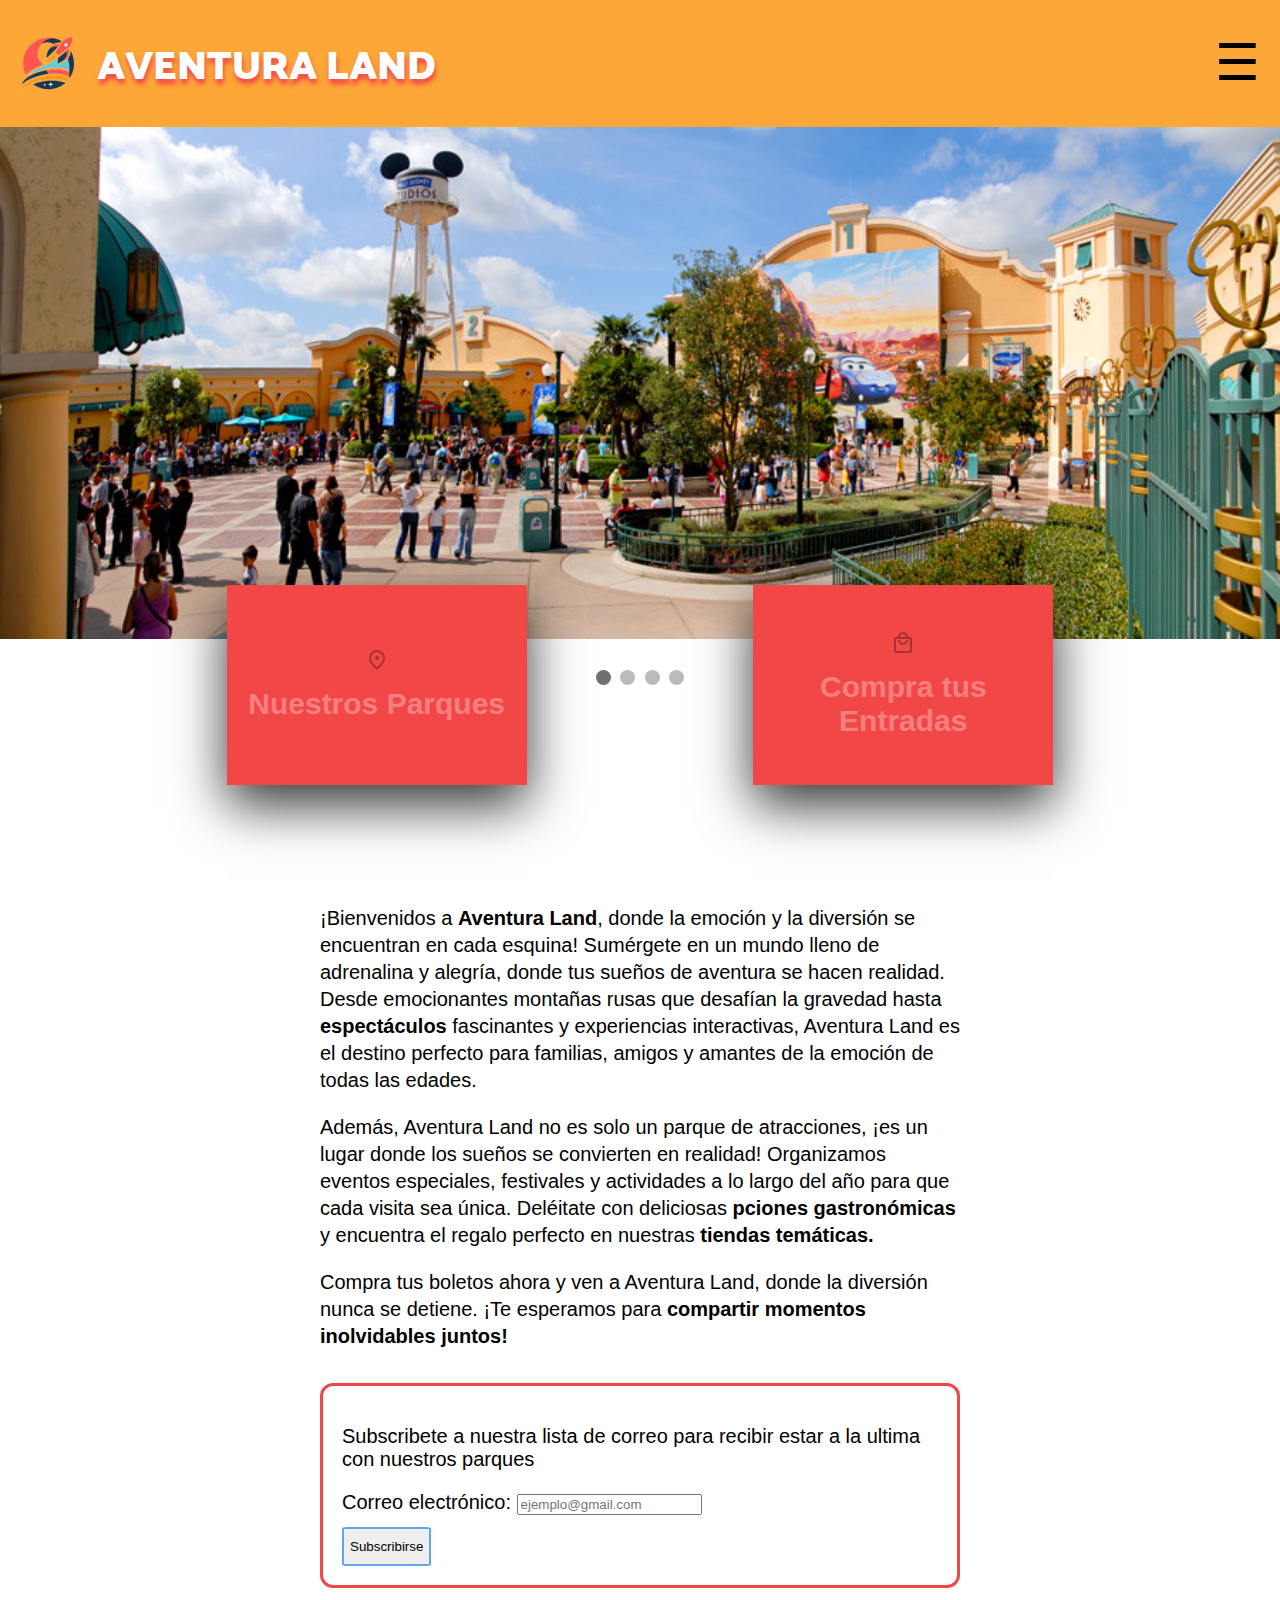
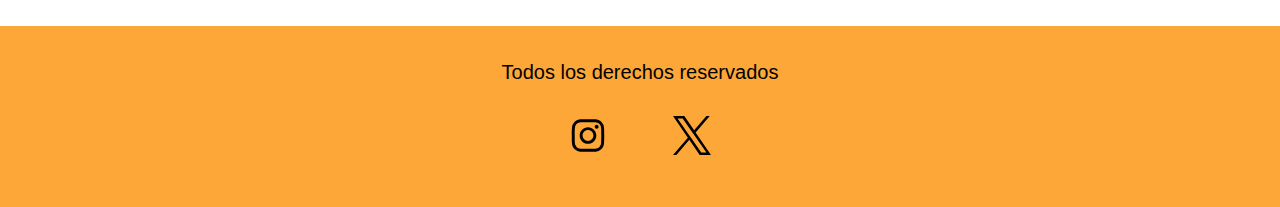
==== index.html @ d2c9708d "detalles" ====
<!DOCTYPE html>
<html lang="es">

<head>
    <title>Aventura Land</title>
    <meta charset="utf-8">
    <link rel="stylesheet" href="./styles/general.css">
    <link rel="stylesheet" href="./styles/styleIndex.css">
    <link rel="stylesheet" href="./styles/hamburger.css">

    <!-- hamburger icon -->
    <link rel="stylesheet" href="https://cdnjs.cloudflare.com/ajax/libs/font-awesome/6.0.0-beta3/css/all.min.css">
    <meta name="viewport" content="width=device-width, initial-scale=1.0">
    <meta name="keywords" content="atracciones, parques de atracciones, parques temáticos">
    <meta name="description"
        content="Explora la magia de Aventura Land, donde la diversión cobra vida en nuestros parques temáticos.">
</head>

<body>
    <div class="container">
        <header>
            <div class="logo">
                <img src="img/logo1.svg" alt="logo">
                <h1>AVENTURA LAND</h1>
            </div>
            <div class="hamburger-menu">
                <div class="hamburger" id="hamburger-icon">&#9776;</div>
                <nav>
                    <ul>
                        <li><a href="./html/ventaEntradas.html">Compra tus entradas</a></li>
                        <li><a href="./html/nuestrosParques.html">Nuestros parques</a></li>
                    </ul>
                </nav>
            </div>
        </header>
        <main>
            <div class="gallery">
                <div class="slideshow-container">

                    <div class="mySlides fade">
                        <img src="./img/carousel/car1.jpg" alt="carousel1">
                    </div>

                    <div class="mySlides fade">
                        <img src="./img/carousel/car2.jpg" alt="carousel2">
                    </div>

                    <div class="mySlides fade">
                        <img src="./img/carousel/car3.jpg" alt="carousel3">
                    </div>

                    <div class="mySlides fade">
                        <img src="./img/carousel/car4.jpg" alt="carousel4">
                    </div>
                </div>
                <br>
                <div style="text-align:center">
                    <span class="dot" onclick="currentSlide(1)"></span>
                    <span class="dot" onclick="currentSlide(2)"></span>
                    <span class="dot" onclick="currentSlide(3)"></span>
                    <span class="dot" onclick="currentSlide(4)"></span>
                </div>
            </div>
            <section class="squares">
                <div class="card">
                    <div class="face face1">
                        <div class="content">
                            <img src="./img/iconos/location_on_FILL0_wght400_GRAD0_opsz24.svg" alt="locationIcon">
                            <h3>Nuestros Parques</h3>
                        </div>
                    </div>
                    <div class="face face2">
                        <div class="content">
                            <p>
                                Busca el parque Aventura Land más cercano a ti. ¡Tu próxima aventura puede estar muy
                                cerca!
                            </p>
                            <a href="./html/nuestrosParques.html">Buscar parque</a>
                        </div>
                    </div>
                </div>

                <div class="card">
                    <div class="face face1">
                        <div class="content">
                            <img src="./img/iconos/local_mall_FILL0_wght400_GRAD0_opsz24.svg" alt="timeIcon">
                            <h3>Compra tus Entradas</h3>
                        </div>
                    </div>
                    <div class="face face2">
                        <div class="content">
                            <p>
                                Compra las entradas para tu próxima aventura en unos de nuestros parques.
                            </p>
                            <a href="./html/ventaEntradas.html">Comprar entradas</a>
                        </div>
                    </div>
                </div>
            </section>
            <div class="txt">
                <p>¡Bienvenidos a <span class="decor">Aventura Land</span>, donde la emoción y la diversión se
                    encuentran en cada esquina!
                    Sumérgete
                    en un mundo lleno de adrenalina y alegría, donde tus sueños de aventura se hacen realidad. Desde
                    emocionantes montañas rusas que desafían la gravedad hasta <span class="decor">espectáculos</span>
                    fascinantes y experiencias
                    interactivas, Aventura Land es el destino perfecto para familias, amigos y amantes de la emoción de
                    todas las edades.
                </p>
                <p>
                    Además, Aventura Land no es solo un parque de atracciones, ¡es un lugar donde los sueños se
                    convierten en realidad! Organizamos eventos especiales, festivales y actividades a lo largo del año
                    para que cada visita sea única. Deléitate con deliciosas <span class="decor">pciones
                        gastronómicas</span> y encuentra el
                    regalo perfecto en nuestras <span class="decor">tiendas temáticas.</span>
                </p>
                <p>
                    Compra tus boletos ahora y ven a Aventura Land, donde la diversión nunca se detiene. ¡Te
                    esperamos para <span class="decor">compartir momentos inolvidables juntos!</span>
                </p>
            </div>
            <div class="subscribe">
                <form>
                    <p>Subscribete a nuestra lista de correo para recibir estar a la ultima con nuestros parques</p>
                    <div>
                        <label for="correo">Correo electrónico:</label>
                        <input type="text" id="correo" placeholder="ejemplo@gmail.com">
                    </div>
                    <button type="submit">Subscribirse</button>
                </form>
            </div>
        </main>
        <footer>
            <p>Todos los derechos reservados</p>
            <div class="redes">
                <div class="iconos">
                    <img class="insta" src="./img/iconos/5335781_camera_instagram_social_media_instagram_logo_icon.svg"
                        alt="instaIcon">
                    <img class="x" src="./img/iconos/11244080_x_twitter_elon_musk_twitter_new_logo_icon.svg"
                        alt="xIcon">
                </div>
            </div>
        </footer>
    </div>

    <script>
        document.addEventListener("DOMContentLoaded", function () {
            let slideIndex = 1;
            showSlides(slideIndex);

            // Next/previous controls
            function plusSlides(n) {
                showSlides(slideIndex += n);
            }

            // Thumbnail image controls
            function currentSlide(n) {
                showSlides(slideIndex = n);
            }

            function showSlides(n) {
                let i;
                let slides = document.getElementsByClassName("mySlides");
                let dots = document.getElementsByClassName("dot");
                if (n > slides.length) { slideIndex = 1 }
                if (n < 1) { slideIndex = slides.length }
                for (i = 0; i < slides.length; i++) {
                    slides[i].style.display = "none";
                }
                for (i = 0; i < dots.length; i++) {
                    dots[i].className = dots[i].className.replace(" active", "");
                }
                slides[slideIndex - 1].style.display = "block";
                dots[slideIndex - 1].className += " active";
            }

            // Slideshow automático
            setInterval(function () {
                plusSlides(1);
            }, 4000);
        });

        // Hace visible el menu de navegación cuando se pulsa el icon de menu
        document.getElementById('hamburger-icon').addEventListener('click', function () {
            let nav = document.querySelector('nav');
            // Alternar entre 'flex' y 'none' según la propiedad actual de visualización
            nav.style.display = nav.style.display === 'none' || nav.style.display === '' ? 'flex' : 'none';
        });
    </script>
</body>

</html>
---- styles/general.css ----
@import url('https://fonts.googleapis.com/css2?family=Palanquin+Dark&display=swap');

body {
    margin: 0;
    padding: 0;
    font-family: Arial, Helvetica, sans-serif;
    font-size: 20px;
    box-sizing: border-box;
    -webkit-box-sizing: border-box;
}


header {
    grid-area: header;
    display: flex;
    flex-direction: row;
    align-items: center;
    justify-content: space-between;
    background-color: #FCA738;
}

.logo {
    display: flex;
    align-items: center;
}

.logo h1{
    font-family: 'Palanquin Dark', sans-serif;
    color: white;
    text-shadow: 1px 5px 5px #F24747;
    font-size: 40px;
}

.logo img {
    width: 8%;
    float: left;
}

footer {
    grid-area: footer;
    background-color: #FCA738;
    padding: 15px;
    display: flex;
    flex-direction: row;
    flex-wrap: wrap;
    align-items: center;
    justify-content: center;
}

.redes{
    margin-left: 40%;
    margin-right: 40%;
}

.iconos{
    display: flex;
    justify-content: center;
    justify-content: space-evenly;
}

.redes img{
    width: 15%;
    margin-bottom: 10%;
    padding: 5%;
}

.insta:hover{
    background-color: #E1306C;
    border-radius: 15%;
    
}

.x:hover{
    background-color: #ffffff;
    border-radius: 15%;
}

input:checked {
    border: 1px solid #62A6E8;
}

.decor {
    font-weight: bold;
}
---- styles/styleIndex.css ----
.container {
    display: grid;
    grid-template-rows: auto auto auto;
    grid-template-columns: auto auto auto;
    grid-template-areas:
        "header header header"
        "main main main"
        "footer footer footer";
}

main {
    grid-area: main;
    display: grid;
    grid-template-rows: auto auto auto;
    grid-template-columns: auto;
    grid-template-areas:
        "gallery"
        "squares"
        "txt";
}

.gallery{
    grid-area: gallery;
}

/* Slideshow container */
.slideshow-container {
    width: 100%;
    position: relative;
    margin: auto;
}

/* Hide the images by default */
.mySlides {
    display: none;
}

.mySlides img {
    width: 100%;
}

/* Next & previous buttons */
.prev,
.next {
    cursor: pointer;
    position: absolute;
    top: 50%;
    width: auto;
    margin-top: -22px;
    padding: 16px;
    color: white;
    font-weight: bold;
    font-size: 18px;
    transition: 0.6s ease;
    border-radius: 0 3px 3px 0;
    user-select: none;
}


/* The dots/bullets/indicators */
.dot {
    height: 15px;
    width: 15px;
    margin: 0 2px;
    background-color: #bbb;
    border-radius: 50%;
    display: inline-block;
    transition: background-color 0.6s ease;
}

.active {
    background-color: #717171;
}

/* Fading animation */
.fade {
    animation-name: fade;
    animation-duration: 1.5s;
}

@keyframes fade {
    from {
        opacity: .4
    }

    to {
        opacity: 1
    }
}


.squares {
    grid-area: squares;
    width: 100%;
    display: flex;
    align-items: center;
    justify-content: space-between;
    justify-content: space-evenly;
    margin-top: -16%;
}

.squares .card {
    position: relative;
    cursor: pointer;
}

.squares .card .face {
    width: 300px;
    height: 200px;
    transition: 0.5s;
}

.squares .card .face.face1 {
    position: relative;
    background: #F24747;
    display: flex;
    justify-content: center;
    align-items: center;
    z-index: 1;
    transform: translateY(100px);
    text-align: center;
}

.squares .card:hover .face.face1 {
    background: #62A6E8;
    transform: translateY(0);
}

.squares .card .face.face1 .content {
    opacity: 0.3;
    transition: 0.5s;
}

.squares .card:hover .face.face1 .content {
    opacity: 1;
}

.squares .card .face.face1 .content img {
    max-width: 100px;
}

.squares .card .face.face1 .content h3 {
    margin: 10px 0 0;
    padding: 0;
    color: #fff;
    text-align: center;
    font-size: 1.5em;
}

.squares .card .face.face2 {
    position: relative;
    display: flex;
    justify-content: center;
    align-items: center;
    padding: 20px;
    box-sizing: border-box;
    box-shadow: 0 20px 50px rgba(0, 0, 0, 0.8);
    transform: translateY(-100px);
    background-color: white;
}

.squares .card:hover .face.face2 {
    transform: translateY(0);
}

.squares .card .face.face2 .content p {
    margin: 0;
    padding: 0;
}

.squares .card .face.face2 .content a {
    margin: 15px 0 0;
    display: inline-block;
    text-decoration: none;
    font-weight: 900;
    color: #333;
    padding: 5px;
    border: 1px solid #333;
}

.squares .card .face.face2 .content a:hover {
    background: #333;
    color: #fff;
}


.txt {
    grid-area: txt;
    margin-left: 25%;
    margin-right: 25%;
    line-height: 27px;
    margin-bottom: 1%;
}

.subscribe{
    border: 3px solid #F24747;
    border-radius: 13px;
    margin-left: 25%;
    margin-right: 25%;
    margin-bottom: 3%;
}

.subscribe form{
    margin: 3%;
    display: flex;
    flex-direction: column;
}

button {
    grid-area: button;
    padding: 10px 0px;
    width: 15%;
    border: none;
    margin-top: 2%;
    border-radius: 5%;
    justify-self: center;
    border: 2px solid #62A6E8;
    cursor: pointer;
}

button:hover {
    background-color: #62A6E8;
}

@media screen and (max-width: 700px){
    .squares{
        flex-direction: column;
        margin-top: -10%;
    }
}

/*Este media evita que las tarjetas cubran los botones cuando de juntan mucho
pero no los suficiente para ponerse en columna*/
@media screen and (max-width: 900px){
    .squares{
        margin-top: -10%;
    }
}
---- styles/hamburger.css ----
/* Add styles for the hamburger menu */
.hamburger-menu {
    display: flex;
    align-items: center;
}

.hamburger {
    cursor: pointer;
    font-size: 2.5em;
    margin-right: 20px;
}

nav {
    display: none;
    position: absolute;
    top: 60px;
    /* Adjust the top position as needed */
    right: 10px;
    background-color: #9dc1e5;
    border-radius: 10px;
    box-shadow: 0 0 10px rgba(0, 0, 0, 0.1);
    z-index: 1;
}

nav ul {
    display: flex;
    list-style: none;
    padding: 20px;
    margin: 0;
    flex-direction: column;
    border: thick solid #F24747;
    border-radius: 10px;
}

nav ul li {
    margin-bottom: 10px;
}

nav ul li a {
    padding: 10px;
    color: black;
    text-decoration: none;
    display: block;
    /* Display links as blocks to occupy full width */
}

nav a:hover {
    text-decoration: underline;
}
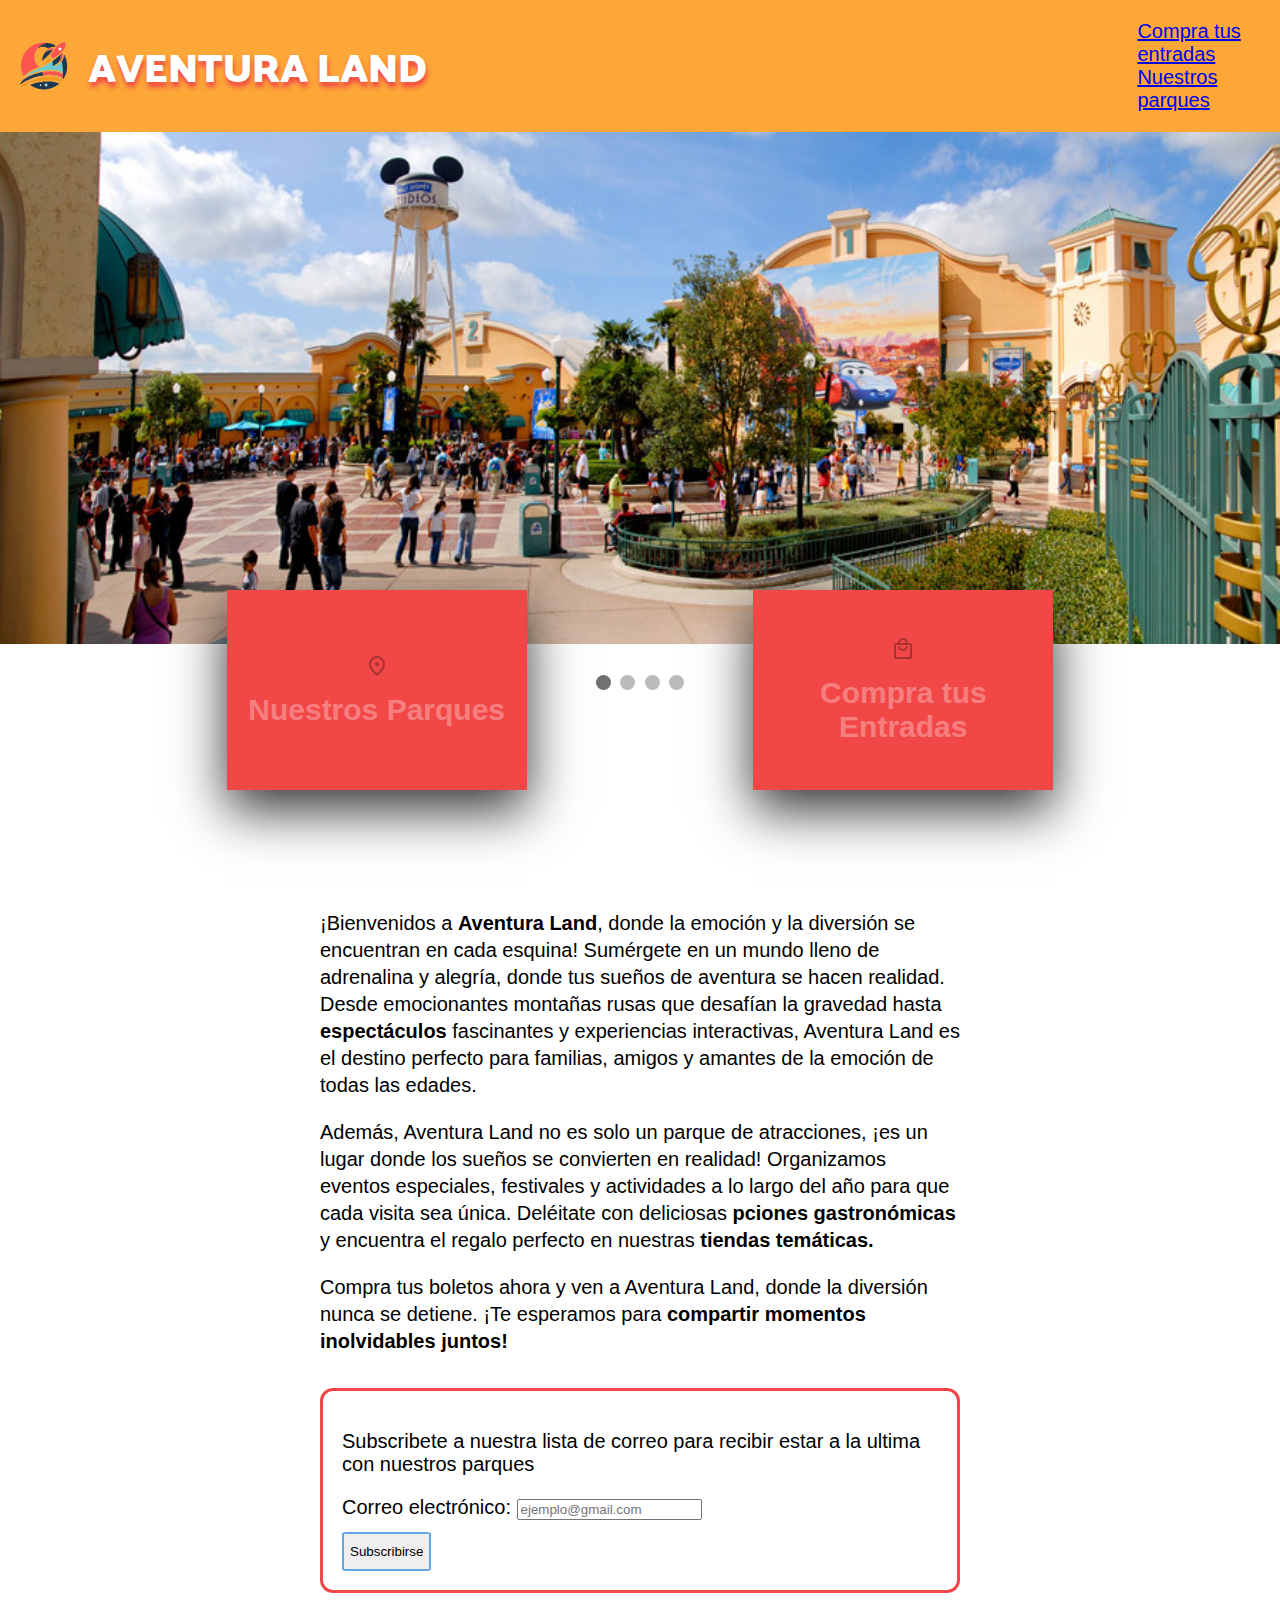
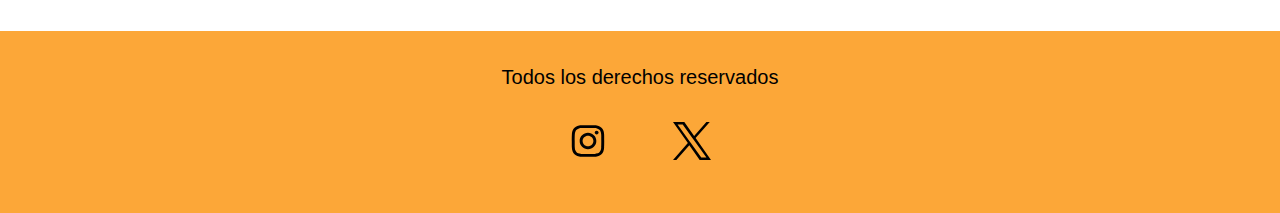
==== commit 91be068f: "menu in line" ====
--- a/index.html
+++ b/index.html
@@ -6,10 +6,7 @@
     <meta charset="utf-8">
     <link rel="stylesheet" href="./styles/general.css">
     <link rel="stylesheet" href="./styles/styleIndex.css">
-    <link rel="stylesheet" href="./styles/hamburger.css">
 
-    <!-- hamburger icon -->
-    <link rel="stylesheet" href="https://cdnjs.cloudflare.com/ajax/libs/font-awesome/6.0.0-beta3/css/all.min.css">
     <meta name="viewport" content="width=device-width, initial-scale=1.0">
     <meta name="keywords" content="atracciones, parques de atracciones, parques temáticos">
     <meta name="description"
@@ -23,15 +20,12 @@
                 <img src="img/logo1.svg" alt="logo">
                 <h1>AVENTURA LAND</h1>
             </div>
-            <div class="hamburger-menu">
-                <div class="hamburger" id="hamburger-icon">&#9776;</div>
-                <nav>
-                    <ul>
-                        <li><a href="./html/ventaEntradas.html">Compra tus entradas</a></li>
-                        <li><a href="./html/nuestrosParques.html">Nuestros parques</a></li>
-                    </ul>
-                </nav>
-            </div>
+            <nav>
+                <ul>
+                    <li><a href="./html/ventaEntradas.html">Compra tus entradas</a></li>
+                    <li><a href="./html/nuestrosParques.html">Nuestros parques</a></li>
+                </ul>
+            </nav>
         </header>
         <main>
             <div class="gallery">
--- a/styles/general.css
+++ b/styles/general.css
@@ -8,7 +8,6 @@
     box-sizing: border-box;
     -webkit-box-sizing: border-box;
 }
-
 
 header {
     grid-area: header;
@@ -34,6 +33,15 @@
 .logo img {
     width: 8%;
     float: left;
+}
+
+header nav ul li {
+    display:flex;
+    color: white;
+}
+
+header nav ul li:hover {
+    text-decoration: underline;
 }
 
 footer {
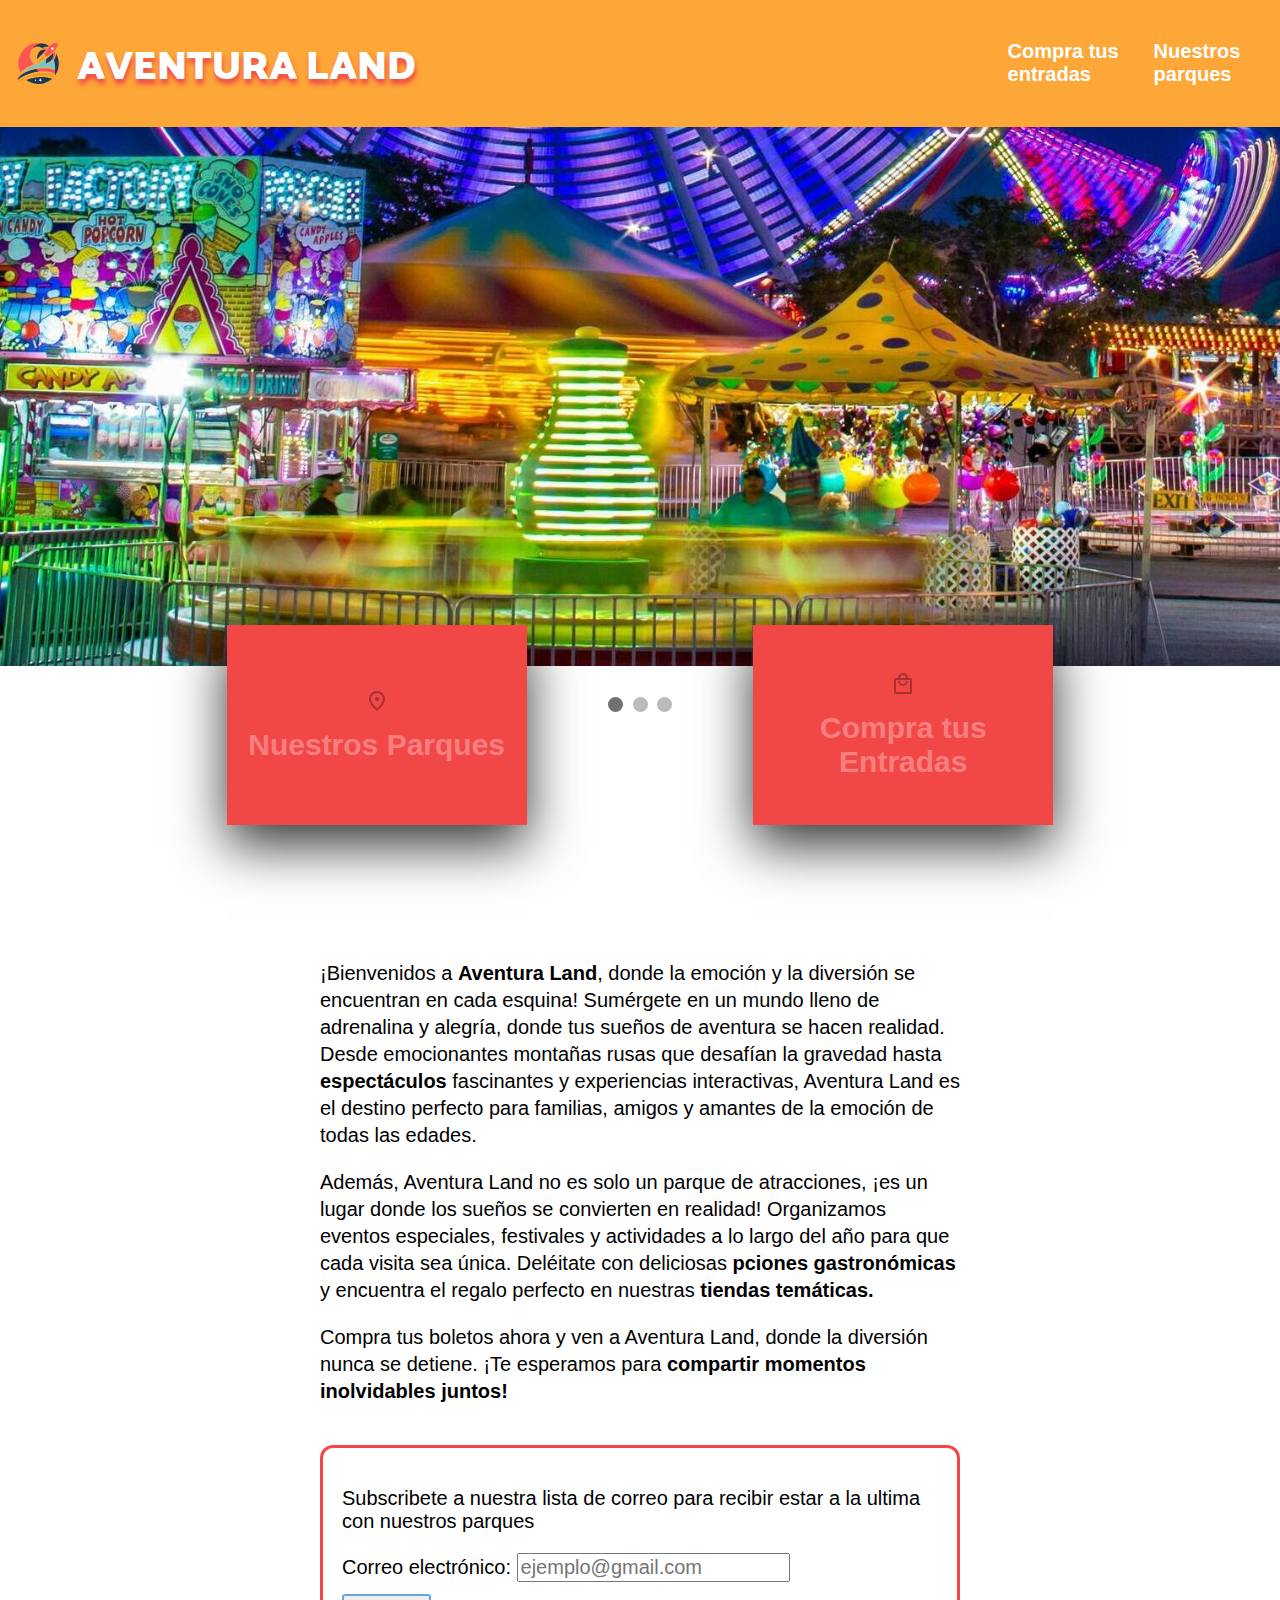
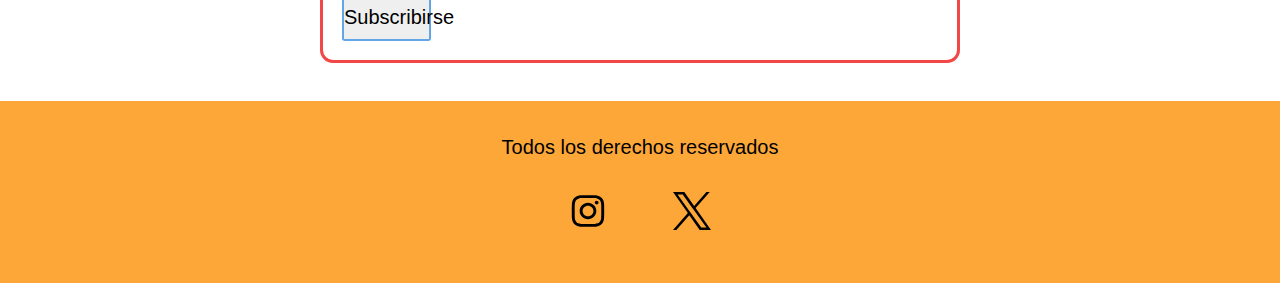
==== commit 78f903a7: "animaciones hechas" ====
--- a/index.html
+++ b/index.html
@@ -32,27 +32,23 @@
                 <div class="slideshow-container">
 
                     <div class="mySlides fade">
-                        <img src="./img/carousel/car1.jpg" alt="carousel1">
+                        <img src="./img/carousel/img2.jpg" alt="carousel1">
                     </div>
 
                     <div class="mySlides fade">
-                        <img src="./img/carousel/car2.jpg" alt="carousel2">
+                        <img src="./img/carousel/img3.jpg" alt="carousel2">
                     </div>
 
                     <div class="mySlides fade">
-                        <img src="./img/carousel/car3.jpg" alt="carousel3">
+                        <img src="./img/carousel/img5.jpg" alt="carousel3">
                     </div>
 
-                    <div class="mySlides fade">
-                        <img src="./img/carousel/car4.jpg" alt="carousel4">
-                    </div>
                 </div>
                 <br>
                 <div style="text-align:center">
                     <span class="dot" onclick="currentSlide(1)"></span>
                     <span class="dot" onclick="currentSlide(2)"></span>
                     <span class="dot" onclick="currentSlide(3)"></span>
-                    <span class="dot" onclick="currentSlide(4)"></span>
                 </div>
             </div>
             <section class="squares">
--- a/styles/general.css
+++ b/styles/general.css
@@ -35,13 +35,26 @@
     float: left;
 }
 
+header nav ul {
+    display:flex;
+    flex-direction: row;
+    justify-content: flex-start;
+}
+
 header nav ul li {
-    display:flex;
+    display: inline-block;
+    margin-right: 15px;
+}
+
+header nav ul li a {
+    text-decoration: none;
     color: white;
+    font-weight: bold;
 }
 
 header nav ul li:hover {
-    text-decoration: underline;
+    color: white;
+    text-shadow: 1px 5px 5px #F24747;
 }
 
 footer {
--- a/styles/styleIndex.css
+++ b/styles/styleIndex.css
@@ -78,6 +78,8 @@
     animation-duration: 1.5s;
 }
 
+/*La letra dentro del square cambia de opacidad para 
+verse mejor cuando se pasa el botón por encima*/
 @keyframes fade {
     from {
         opacity: .4
@@ -88,7 +90,6 @@
     }
 }
 
-
 .squares {
     grid-area: squares;
     width: 100%;
@@ -96,7 +97,7 @@
     align-items: center;
     justify-content: space-between;
     justify-content: space-evenly;
-    margin-top: -16%;
+    margin-top: -15%;
 }
 
 .squares .card {
@@ -189,7 +190,8 @@
     margin-left: 25%;
     margin-right: 25%;
     line-height: 27px;
-    margin-bottom: 1%;
+    margin-bottom: 20px;
+    margin-top: 15px;
 }
 
 .subscribe{
@@ -204,6 +206,10 @@
     margin: 3%;
     display: flex;
     flex-direction: column;
+}
+
+.subscribe form input{
+    font-size: 20px;
 }
 
 button {
@@ -216,10 +222,19 @@
     justify-self: center;
     border: 2px solid #62A6E8;
     cursor: pointer;
+    font-size: 20px;
 }
 
 button:hover {
     background-color: #62A6E8;
+}
+
+/*Este media se asegura de que las tarjetas siempre esten en la linea entre el carousel
+y el resto de la pagina*/
+@media screen and (min-width: 2300px) {
+    .squares{
+        margin-top: -10%;
+    }
 }
 
 @media screen and (max-width: 700px){
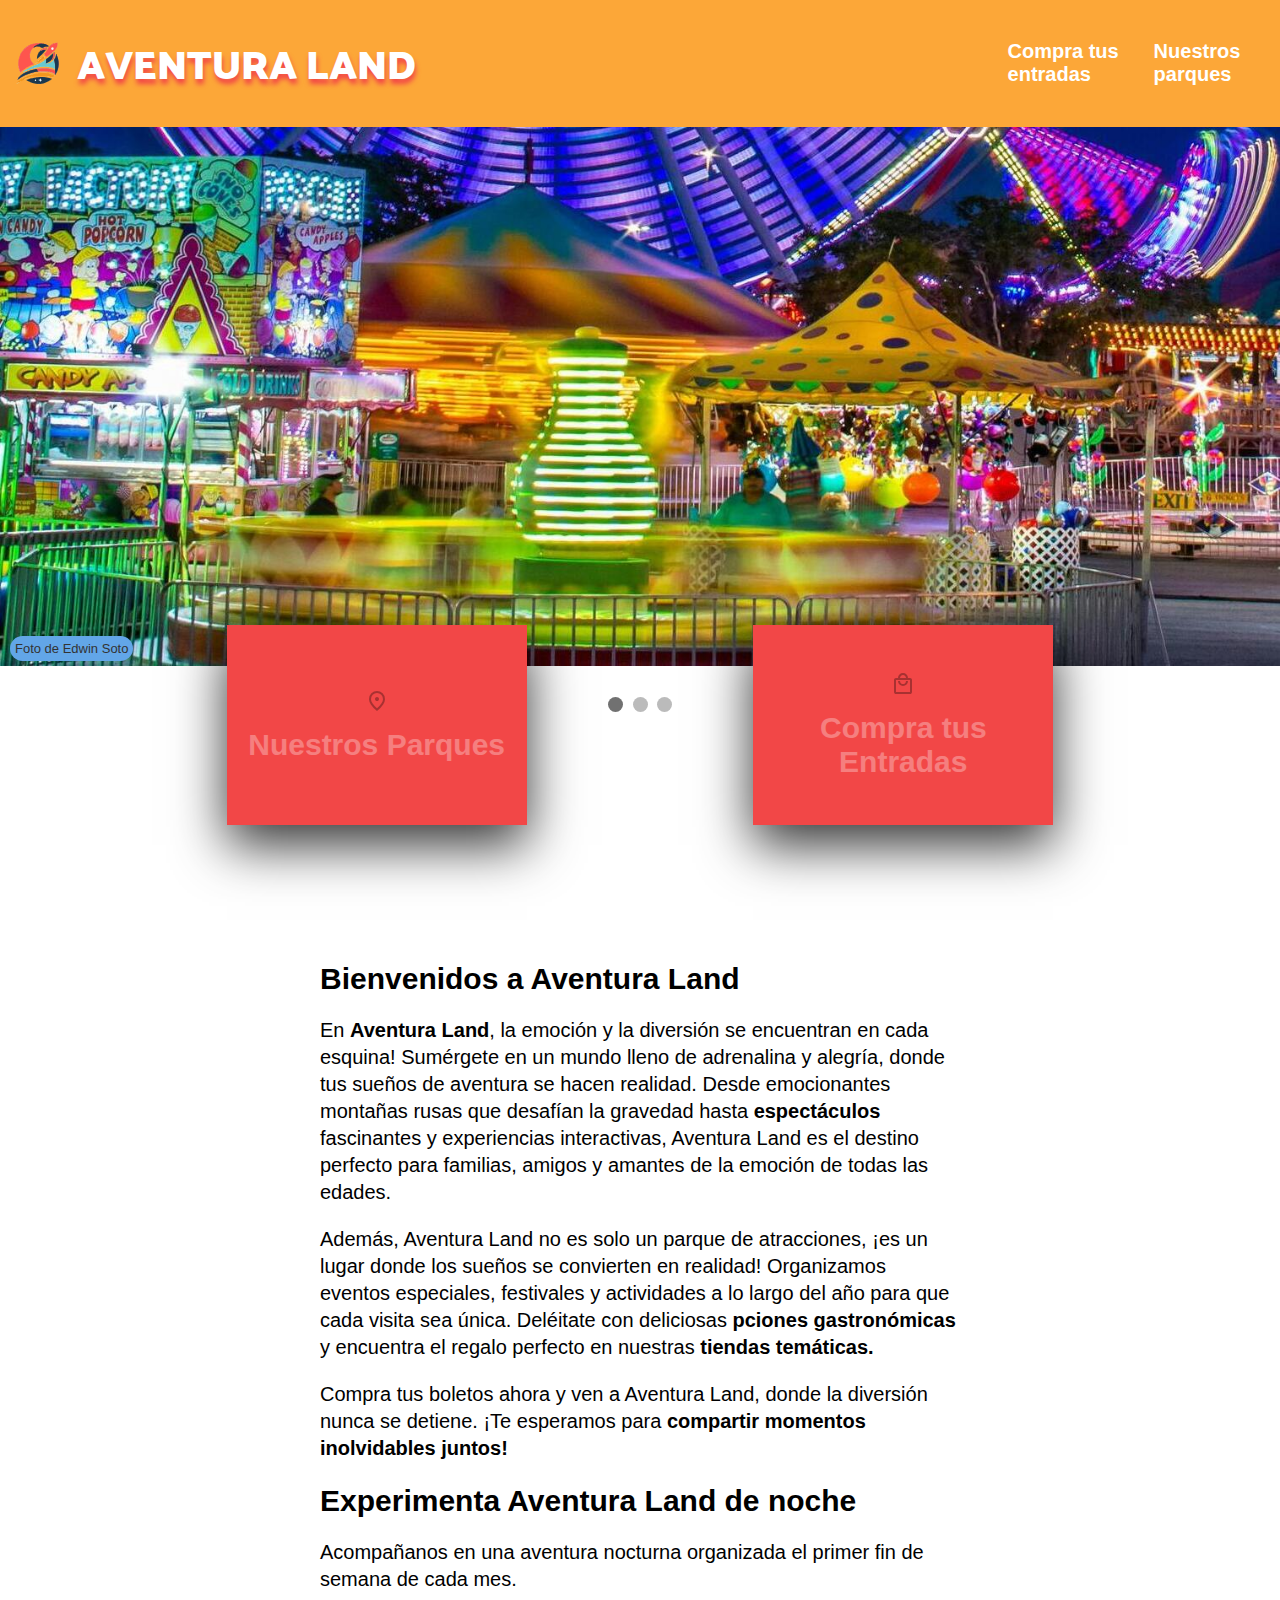
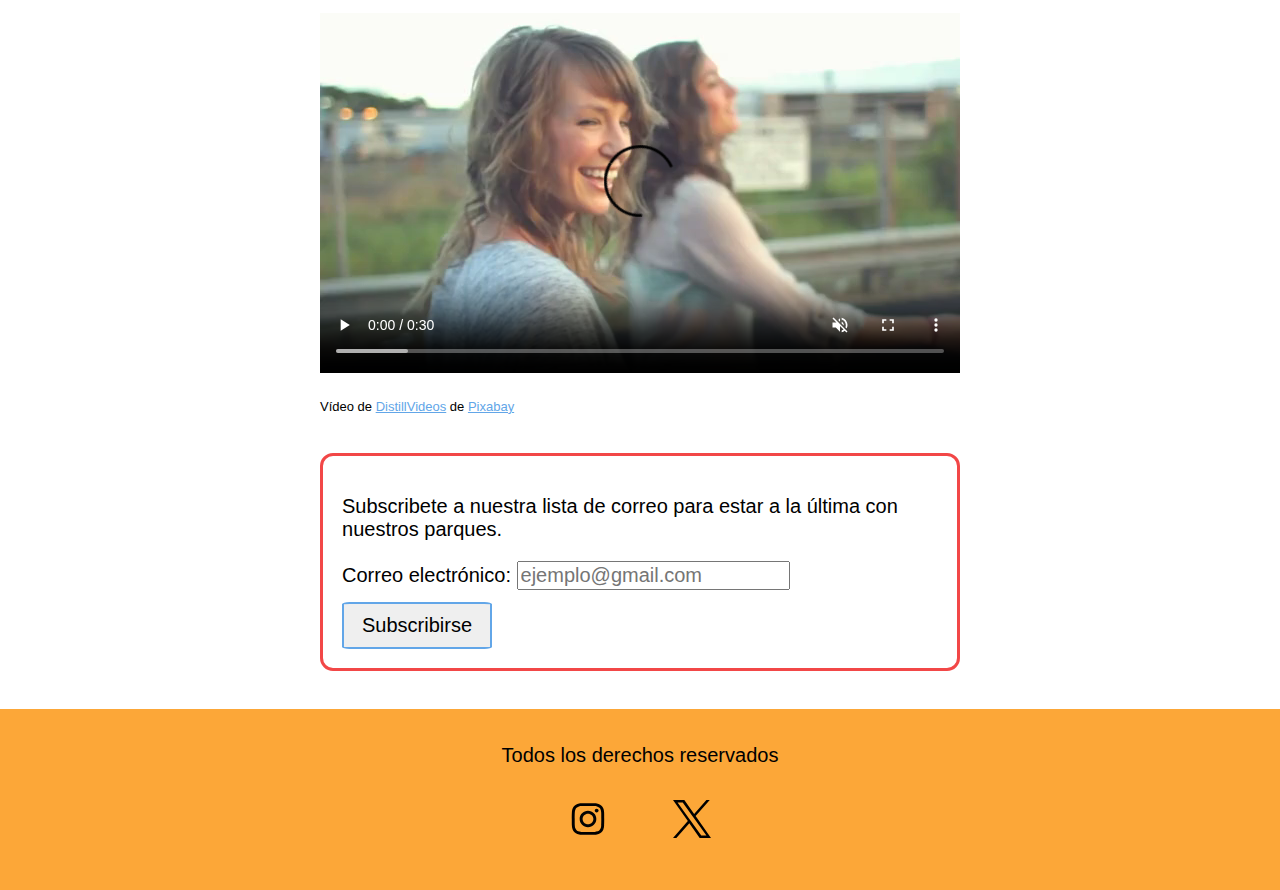
==== commit 94d12efe: "creditos img y video" ====
--- a/index.html
+++ b/index.html
@@ -32,16 +32,25 @@
                 <div class="slideshow-container">
 
                     <div class="mySlides fade">
-                        <img src="./img/carousel/img2.jpg" alt="carousel1">
+                        <div class="slide-text"><a href="https://www.pexels.com/es-es/foto/un-parque-de-atracciones-por-la-noche-2884693/">
+                            Foto de Edwin Soto
+                        </a></div>
+                        <img src="./img/carousel/img2.png" alt="carousel1">
                     </div>
-
+                    
                     <div class="mySlides fade">
-                        <img src="./img/carousel/img3.jpg" alt="carousel2">
+                        <div class="slide-text"><a href="https://www.pexels.com/es-es/foto/vista-de-pajaro-de-la-piscina-y-los-toboganes-1291448/">
+                            Foto de Tom Fisk
+                        </a></div>
+                        <img src="./img/carousel/img3.png" alt="carousel2">
                     </div>
-
+                    
                     <div class="mySlides fade">
-                        <img src="./img/carousel/img5.jpg" alt="carousel3">
-                    </div>
+                        <div class="slide-text"><a href="https://www.pexels.com/es-es/foto/gente-montar-en-barco-34524/">
+                            Foto de Pixabay
+                        </a></div>
+                        <img src="./img/carousel/img5.png" alt="carousel3">
+                    </div>                    
 
                 </div>
                 <br>
@@ -88,7 +97,8 @@
                 </div>
             </section>
             <div class="txt">
-                <p>¡Bienvenidos a <span class="decor">Aventura Land</span>, donde la emoción y la diversión se
+                <h2>Bienvenidos a Aventura Land</h2>
+                <p>En <span class="decor">Aventura Land</span>, la emoción y la diversión se
                     encuentran en cada esquina!
                     Sumérgete
                     en un mundo lleno de adrenalina y alegría, donde tus sueños de aventura se hacen realidad. Desde
@@ -108,10 +118,17 @@
                     Compra tus boletos ahora y ven a Aventura Land, donde la diversión nunca se detiene. ¡Te
                     esperamos para <span class="decor">compartir momentos inolvidables juntos!</span>
                 </p>
+                <h2>Experimenta Aventura Land de noche</h2>
+                <p>Acompañanos en una aventura nocturna organizada el primer fin de semana de cada mes.</p>
+                <video controls muted>
+                    <source src="img/videos/fun_fair_-_40 (360p).mp4" type="video/mp4">
+                    Tu navegador no soporta la etiqueta de video.
+                  </video>
+                  <p class="creditos">Vídeo de <a href="https://pixabay.com/es/users/distillvideos-1280814/?utm_source=link-attribution&utm_medium=referral&utm_campaign=video&utm_content=40">DistillVideos</a> de <a href="https://pixabay.com/es//?utm_source=link-attribution&utm_medium=referral&utm_campaign=video&utm_content=40">Pixabay</a></p>
             </div>
             <div class="subscribe">
                 <form>
-                    <p>Subscribete a nuestra lista de correo para recibir estar a la ultima con nuestros parques</p>
+                    <p>Subscribete a nuestra lista de correo para estar a la última con nuestros parques.</p>
                     <div>
                         <label for="correo">Correo electrónico:</label>
                         <input type="text" id="correo" placeholder="ejemplo@gmail.com">
--- a/styles/styleIndex.css
+++ b/styles/styleIndex.css
@@ -37,6 +37,27 @@
 
 .mySlides img {
     width: 100%;
+}
+
+.slide-text {
+    position: absolute;
+    bottom: 10px;
+    left: 10px; 
+    z-index: 1;
+    font-size: 13px;
+    text-align: left;
+    padding: 5px;
+    background-color: #62A6E8;
+    border-radius: 13px;
+}
+
+.slide-text:hover{
+    background-color: #F24747;
+}
+
+.slide-text a{
+    text-decoration: none;
+    color: #333;
 }
 
 /* Next & previous buttons */
@@ -184,7 +205,6 @@
     color: #fff;
 }
 
-
 .txt {
     grid-area: txt;
     margin-left: 25%;
@@ -194,6 +214,22 @@
     margin-top: 15px;
 }
 
+video {
+    width: 100%;    
+}
+
+.creditos{
+    font-size: 13px;
+}
+
+.creditos a{
+    color: #62A6E8;
+}
+
+.creditos a:hover{
+    color: #F24747;
+}
+
 .subscribe{
     border: 3px solid #F24747;
     border-radius: 13px;
@@ -213,9 +249,8 @@
 }
 
 button {
-    grid-area: button;
     padding: 10px 0px;
-    width: 15%;
+     width: 15%;
     border: none;
     margin-top: 2%;
     border-radius: 5%;
@@ -223,6 +258,7 @@
     border: 2px solid #62A6E8;
     cursor: pointer;
     font-size: 20px;
+    min-width: 150px;
 }
 
 button:hover {
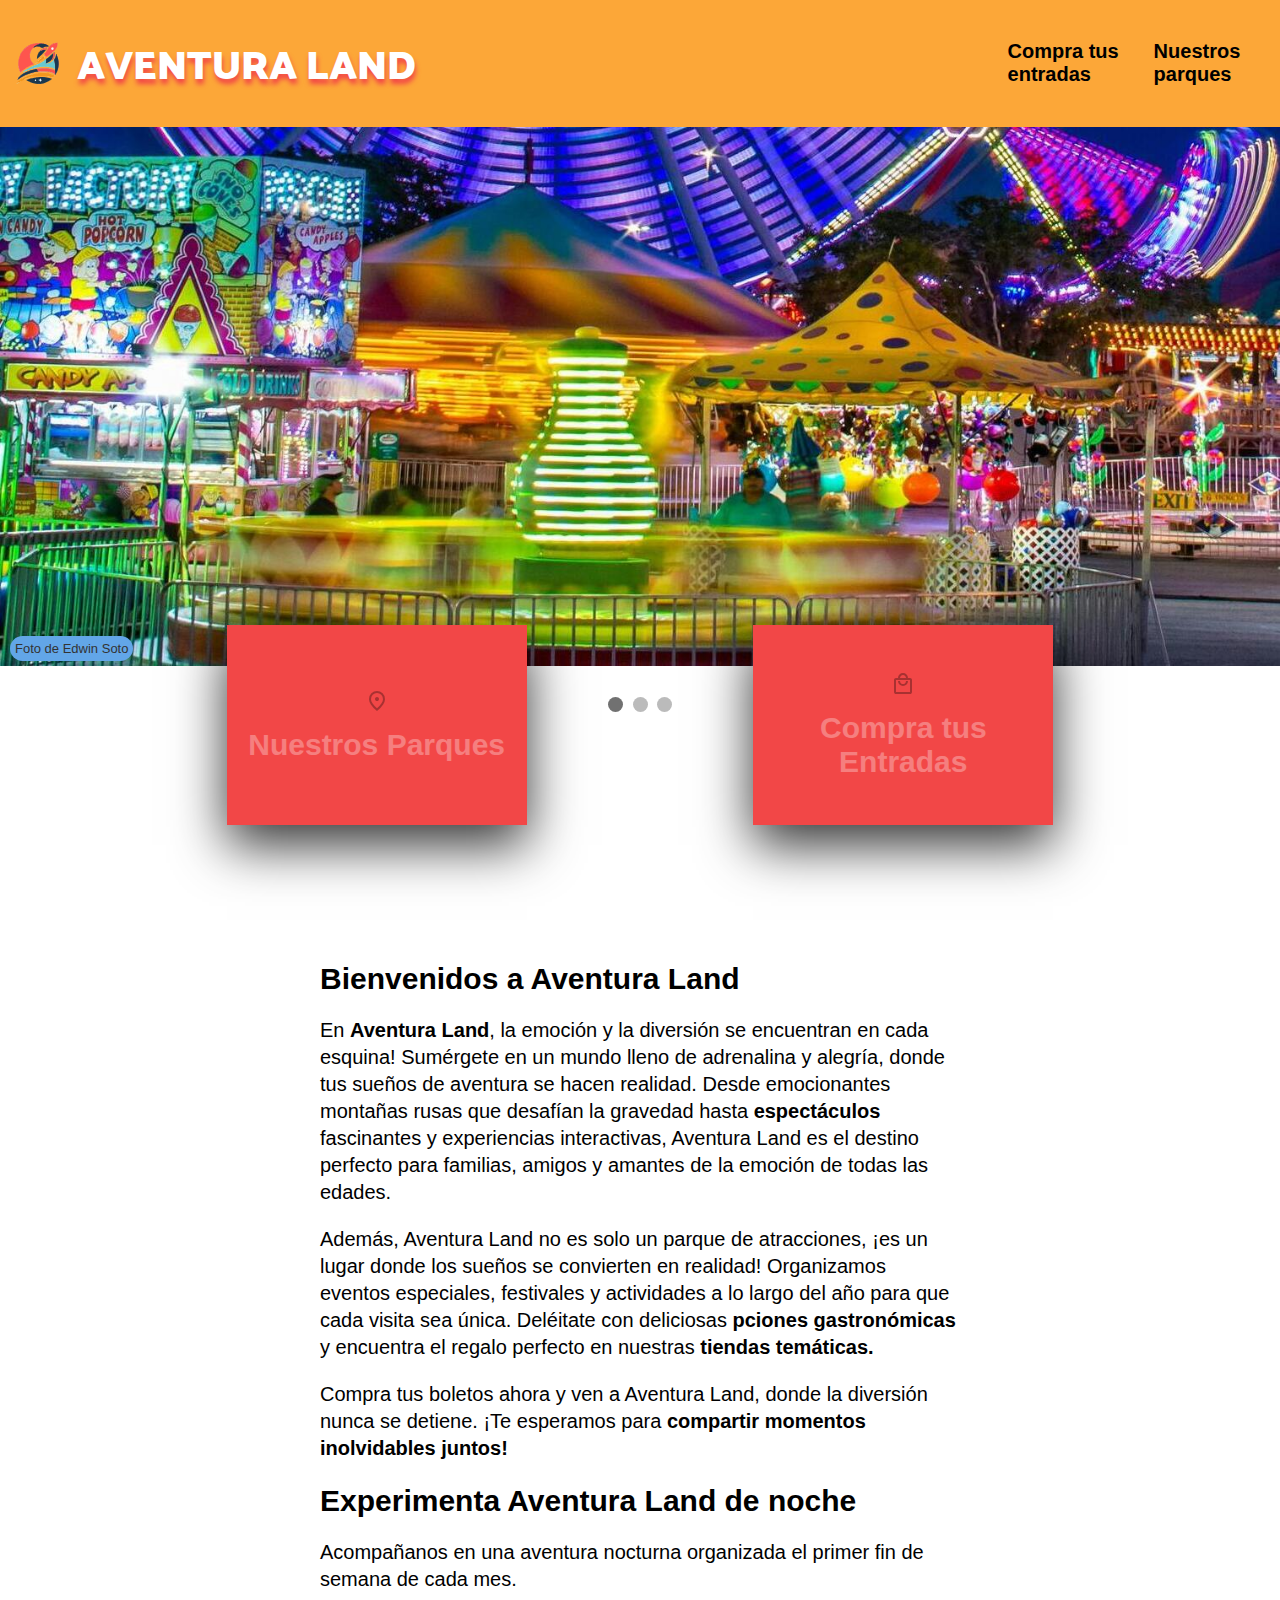
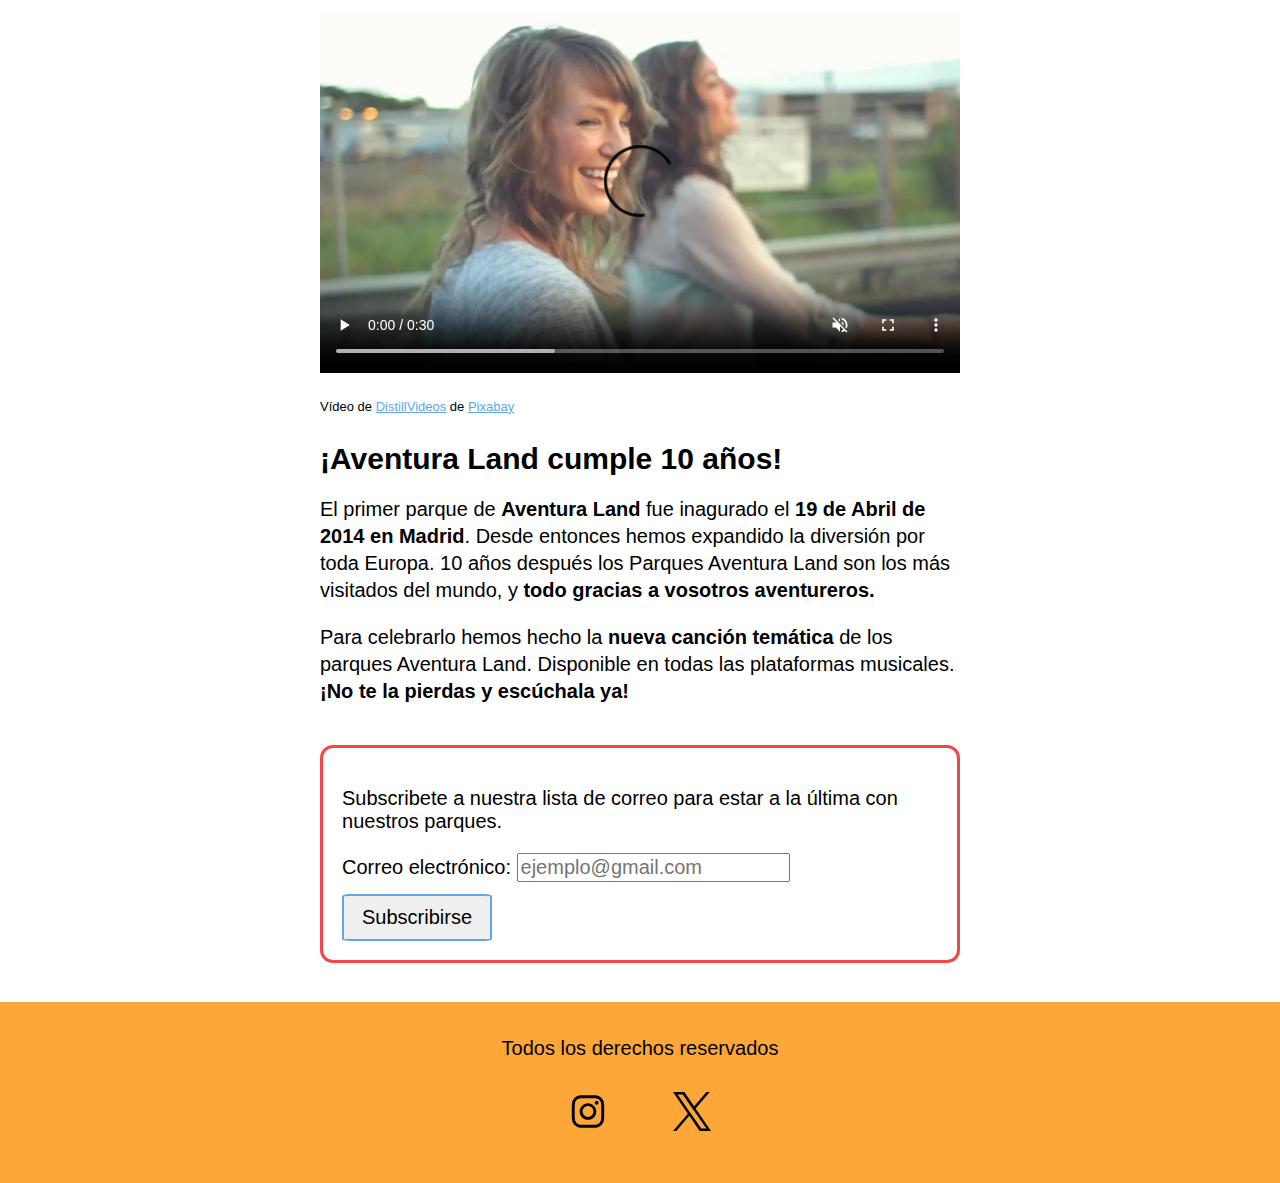
==== commit 760c1d54: "audio y accesiilidad" ====
--- a/index.html
+++ b/index.html
@@ -17,8 +17,8 @@
     <div class="container">
         <header>
             <div class="logo">
-                <img src="img/logo1.svg" alt="logo">
-                <h1>AVENTURA LAND</h1>
+                <img src="img/logo1.svg" alt="logo de aventura land">
+                <h1 class="velozin">AVENTURA LAND</h1>
             </div>
             <nav>
                 <ul>
@@ -32,25 +32,28 @@
                 <div class="slideshow-container">
 
                     <div class="mySlides fade">
-                        <div class="slide-text"><a href="https://www.pexels.com/es-es/foto/un-parque-de-atracciones-por-la-noche-2884693/">
-                            Foto de Edwin Soto
-                        </a></div>
+                        <div class="slide-text"><a
+                                href="https://www.pexels.com/es-es/foto/un-parque-de-atracciones-por-la-noche-2884693/">
+                                Foto de Edwin Soto
+                            </a></div>
                         <img src="./img/carousel/img2.png" alt="carousel1">
                     </div>
-                    
+
                     <div class="mySlides fade">
-                        <div class="slide-text"><a href="https://www.pexels.com/es-es/foto/vista-de-pajaro-de-la-piscina-y-los-toboganes-1291448/">
-                            Foto de Tom Fisk
-                        </a></div>
+                        <div class="slide-text"><a
+                                href="https://www.pexels.com/es-es/foto/vista-de-pajaro-de-la-piscina-y-los-toboganes-1291448/">
+                                Foto de Tom Fisk
+                            </a></div>
                         <img src="./img/carousel/img3.png" alt="carousel2">
                     </div>
-                    
+
                     <div class="mySlides fade">
-                        <div class="slide-text"><a href="https://www.pexels.com/es-es/foto/gente-montar-en-barco-34524/">
-                            Foto de Pixabay
-                        </a></div>
+                        <div class="slide-text"><a
+                                href="https://www.pexels.com/es-es/foto/gente-montar-en-barco-34524/">
+                                Foto de Pixabay
+                            </a></div>
                         <img src="./img/carousel/img5.png" alt="carousel3">
-                    </div>                    
+                    </div>
 
                 </div>
                 <br>
@@ -64,7 +67,7 @@
                 <div class="card">
                     <div class="face face1">
                         <div class="content">
-                            <img src="./img/iconos/location_on_FILL0_wght400_GRAD0_opsz24.svg" alt="locationIcon">
+                            <img src="./img/iconos/location_on_FILL0_wght400_GRAD0_opsz24.svg">
                             <h3>Nuestros Parques</h3>
                         </div>
                     </div>
@@ -82,7 +85,7 @@
                 <div class="card">
                     <div class="face face1">
                         <div class="content">
-                            <img src="./img/iconos/local_mall_FILL0_wght400_GRAD0_opsz24.svg" alt="timeIcon">
+                            <img src="./img/iconos/local_mall_FILL0_wght400_GRAD0_opsz24.svg">
                             <h3>Compra tus Entradas</h3>
                         </div>
                     </div>
@@ -122,9 +125,25 @@
                 <p>Acompañanos en una aventura nocturna organizada el primer fin de semana de cada mes.</p>
                 <video controls muted>
                     <source src="img/videos/fun_fair_-_40 (360p).mp4" type="video/mp4">
+                    <source src="img/videos/fun_fair_-_40-_360p_.webm" type="video/webm">
                     Tu navegador no soporta la etiqueta de video.
-                  </video>
-                  <p class="creditos">Vídeo de <a href="https://pixabay.com/es/users/distillvideos-1280814/?utm_source=link-attribution&utm_medium=referral&utm_campaign=video&utm_content=40">DistillVideos</a> de <a href="https://pixabay.com/es//?utm_source=link-attribution&utm_medium=referral&utm_campaign=video&utm_content=40">Pixabay</a></p>
+                </video>
+                <p class="creditos">Vídeo de <a
+                        href="https://pixabay.com/es/users/distillvideos-1280814/?utm_source=link-attribution&utm_medium=referral&utm_campaign=video&utm_content=40">DistillVideos</a>
+                    de <a
+                        href="https://pixabay.com/es//?utm_source=link-attribution&utm_medium=referral&utm_campaign=video&utm_content=40">Pixabay</a>
+                </p>
+                <h2>¡Aventura Land cumple 10 años!</h2>
+                <p>El primer parque de <span class="decor">Aventura Land</span> fue inagurado el <span class="decor">19
+                        de Abril de 2014 en Madrid</span>.
+                    Desde entonces hemos expandido la diversión por toda Europa. 10 años después los Parques Aventura
+                    Land son los más visitados del mundo, y
+                    <span class="decor">todo gracias a vosotros aventureros.</span>
+                </p>
+                <p>
+                    Para celebrarlo hemos hecho la <span class="decor">nueva canción temática </span>de los parques Aventura
+                    Land. Disponible en todas las plataformas musicales. <span class="decor">¡No te la pierdas y escúchala ya!</span>
+                </p>
             </div>
             <div class="subscribe">
                 <form>
@@ -142,9 +161,9 @@
             <div class="redes">
                 <div class="iconos">
                     <img class="insta" src="./img/iconos/5335781_camera_instagram_social_media_instagram_logo_icon.svg"
-                        alt="instaIcon">
+                        alt="siguenos en Instagram">
                     <img class="x" src="./img/iconos/11244080_x_twitter_elon_musk_twitter_new_logo_icon.svg"
-                        alt="xIcon">
+                        alt="siguenos en X">
                 </div>
             </div>
         </footer>
--- a/styles/general.css
+++ b/styles/general.css
@@ -33,6 +33,7 @@
 .logo img {
     width: 8%;
     float: left;
+    z-index: 1;
 }
 
 header nav ul {
@@ -48,12 +49,11 @@
 
 header nav ul li a {
     text-decoration: none;
-    color: white;
+    color: black;
     font-weight: bold;
 }
 
 header nav ul li:hover {
-    color: white;
     text-shadow: 1px 5px 5px #F24747;
 }
 
--- a/styles/styleIndex.css
+++ b/styles/styleIndex.css
@@ -17,6 +17,27 @@
         "gallery"
         "squares"
         "txt";
+}
+
+.velozin{
+    animation: 2.5s velozin 1;
+}
+
+@keyframes velozin {
+    0% {
+        opacity: 0;
+        transform: 
+        translateX(-200%) skewX(30deg);
+    }
+    
+    50%{
+        opacity: 1;
+        transform: translateX(-20%) skewX(-30deg);
+    }
+
+    80%{
+        transform: translateX(0%) skewX(15deg);
+    }
 }
 
 .gallery{
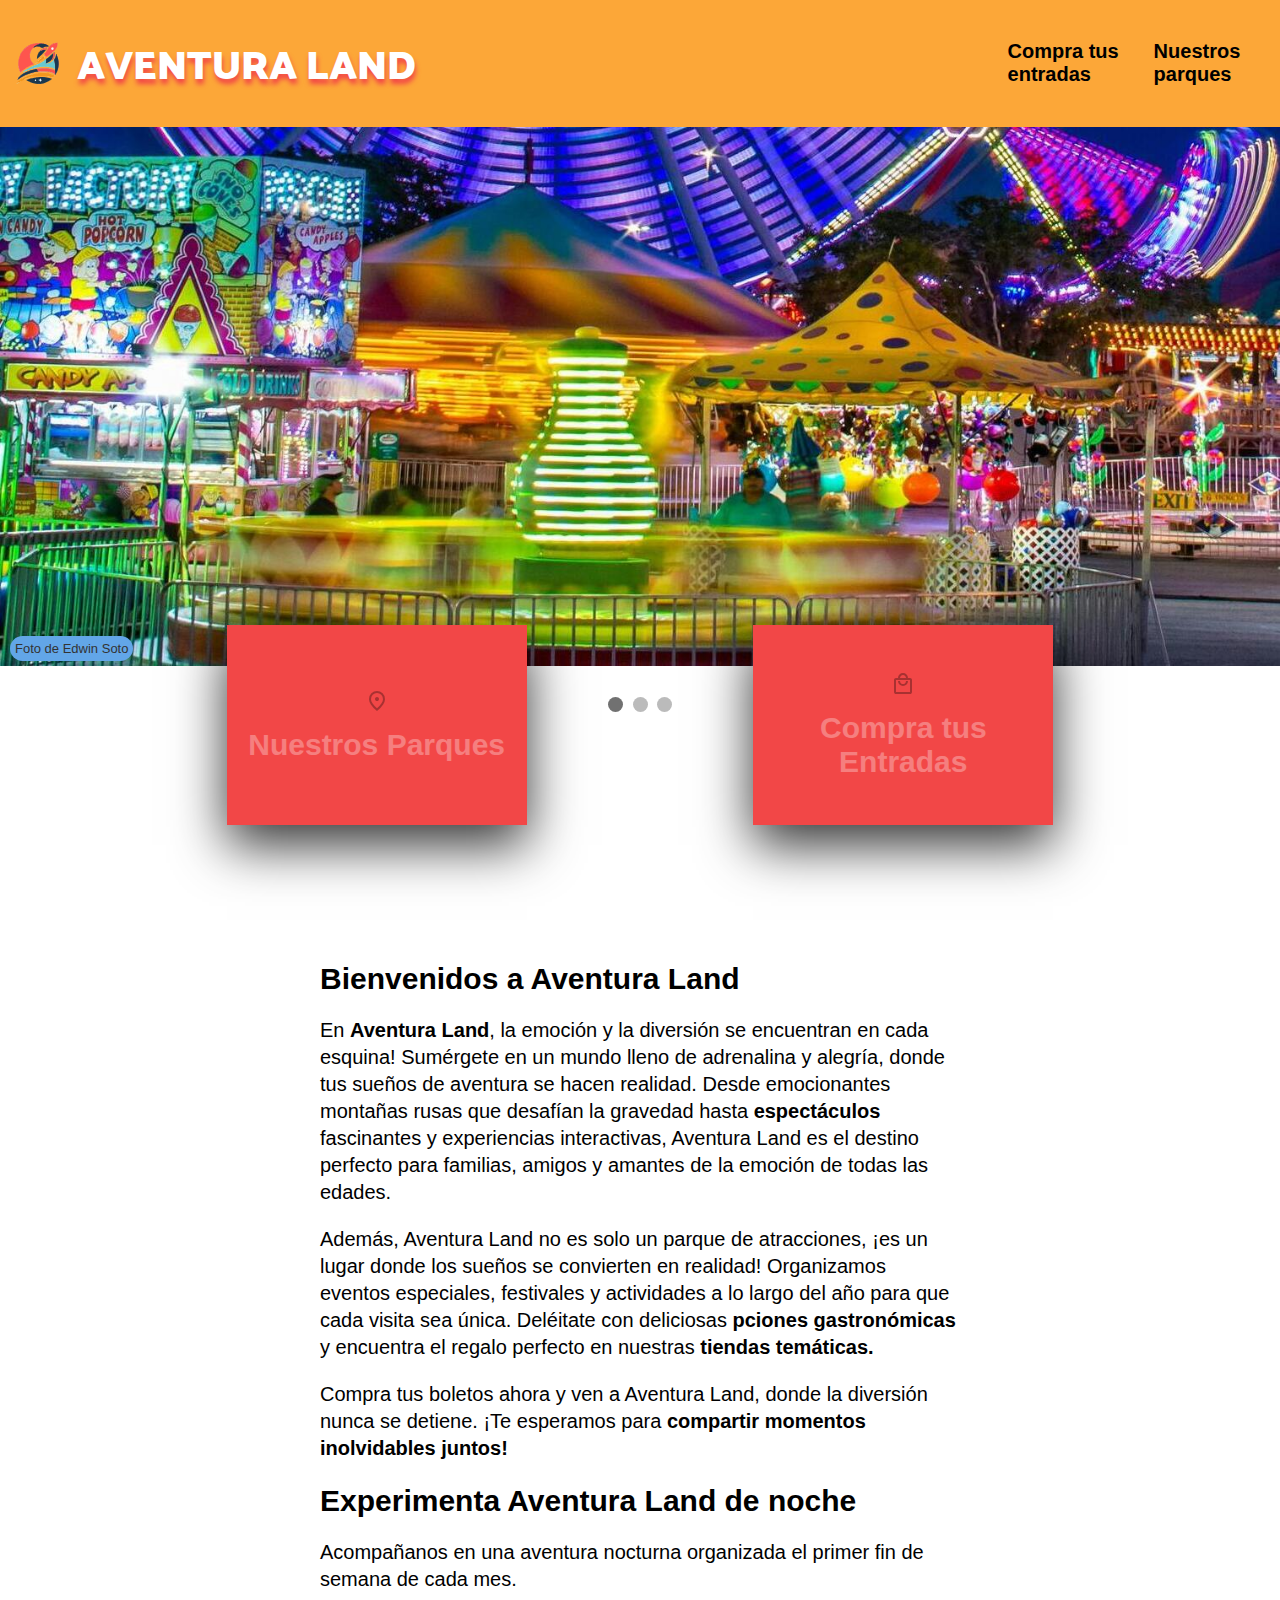
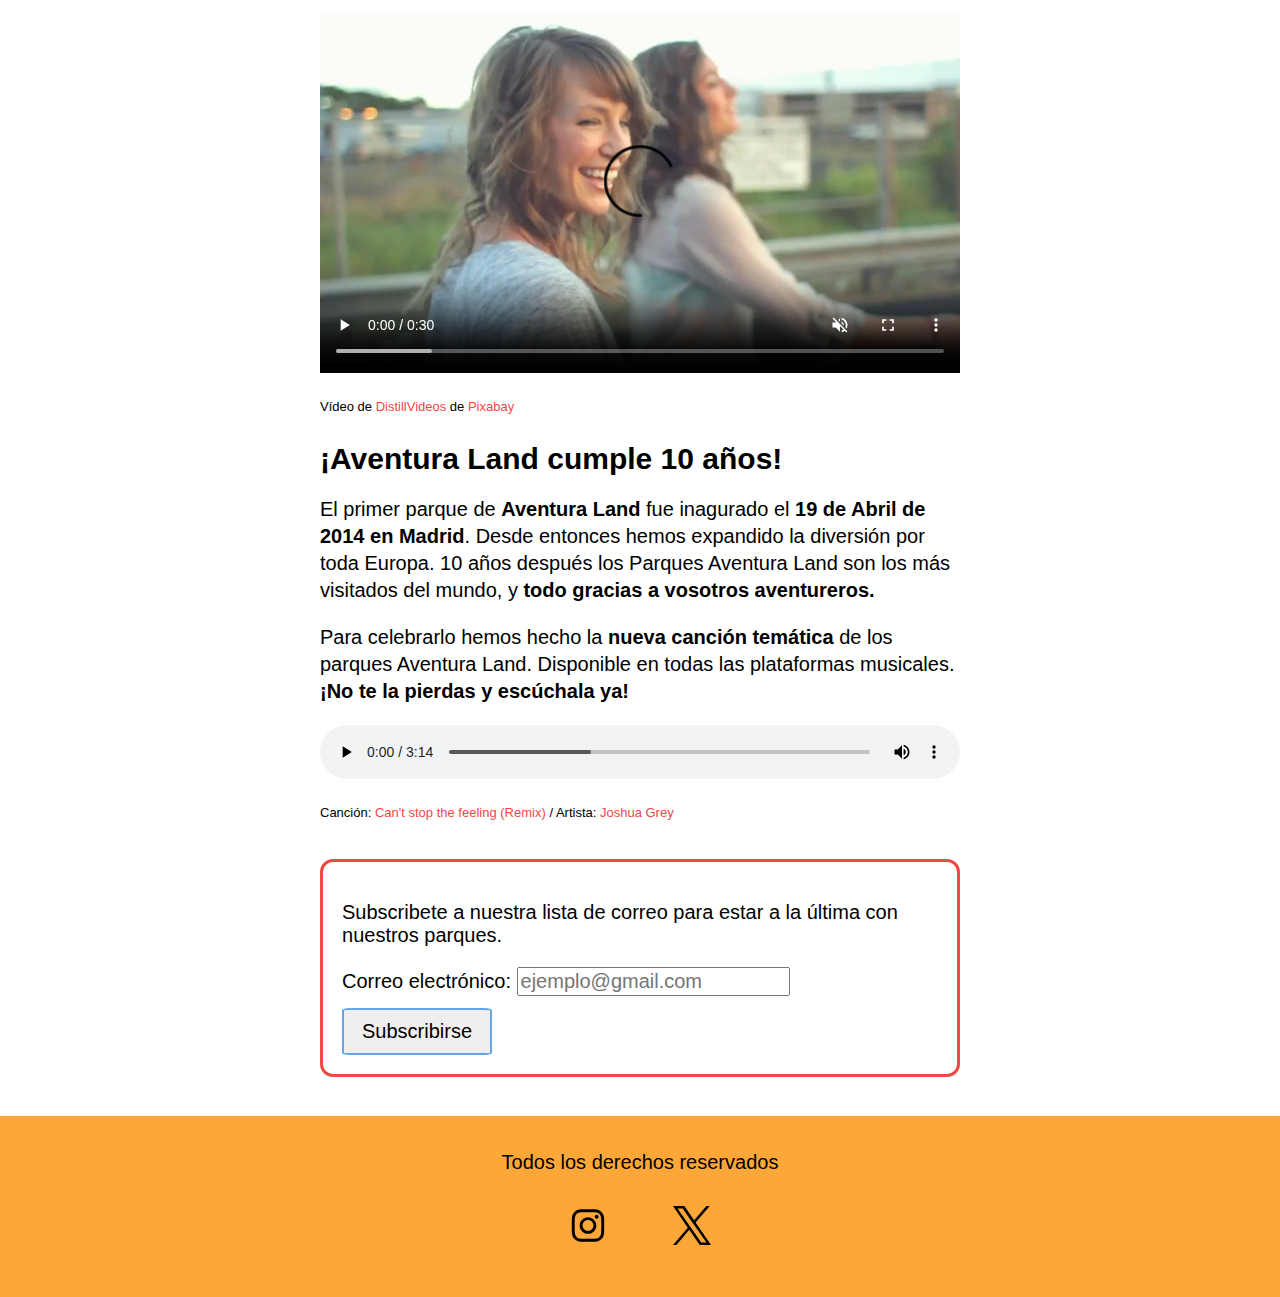
==== commit c1159abe: "terminado" ====
--- a/index.html
+++ b/index.html
@@ -144,6 +144,15 @@
                     Para celebrarlo hemos hecho la <span class="decor">nueva canción temática </span>de los parques Aventura
                     Land. Disponible en todas las plataformas musicales. <span class="decor">¡No te la pierdas y escúchala ya!</span>
                 </p>
+                <audio controls>
+                    <source src="img/audio/aventuraLandThemeSong.mp3" type="audio/mpeg">
+                    <source src="img/audio/aventuraLandThemeSong.wav" type="audio/ogg">
+                    Tu navegador no soporta la reproducción de audio.
+                </audio> 
+                <p class="creditos">Canción: <a href="https://soundcloud.com/joshuagrey/justin-timberlake-cant-stop-the-feeling-joshua-grey-remix">
+                    Can't stop the feeling (Remix)</a> / Artista: <a href="https://soundcloud.com/joshuagrey">
+                    Joshua Grey
+                </a></p>                 
             </div>
             <div class="subscribe">
                 <form>
--- a/styles/styleIndex.css
+++ b/styles/styleIndex.css
@@ -239,16 +239,21 @@
     width: 100%;    
 }
 
+audio {
+    width: 100%;
+}
+
 .creditos{
     font-size: 13px;
 }
 
 .creditos a{
-    color: #62A6E8;
+    text-decoration: none;
+    color: #F24747;
 }
 
 .creditos a:hover{
-    color: #F24747;
+   text-decoration: underline;
 }
 
 .subscribe{
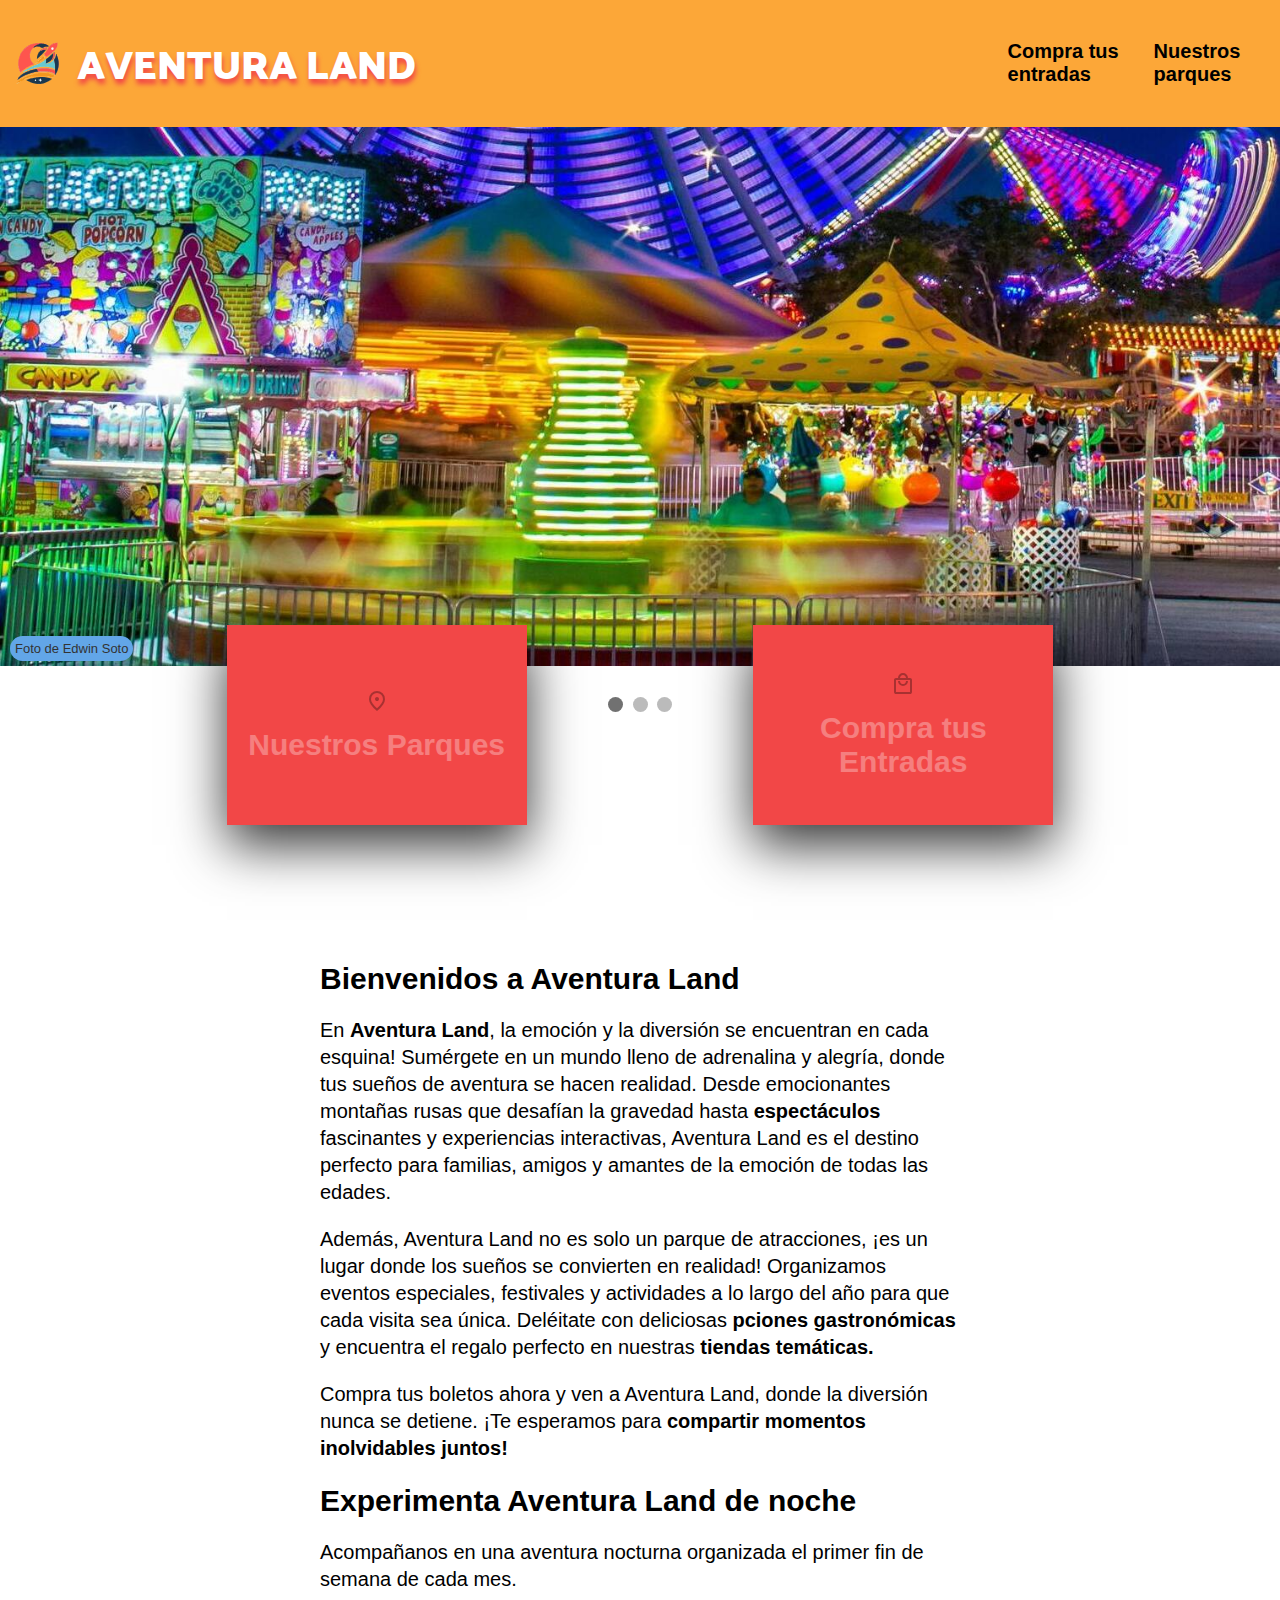
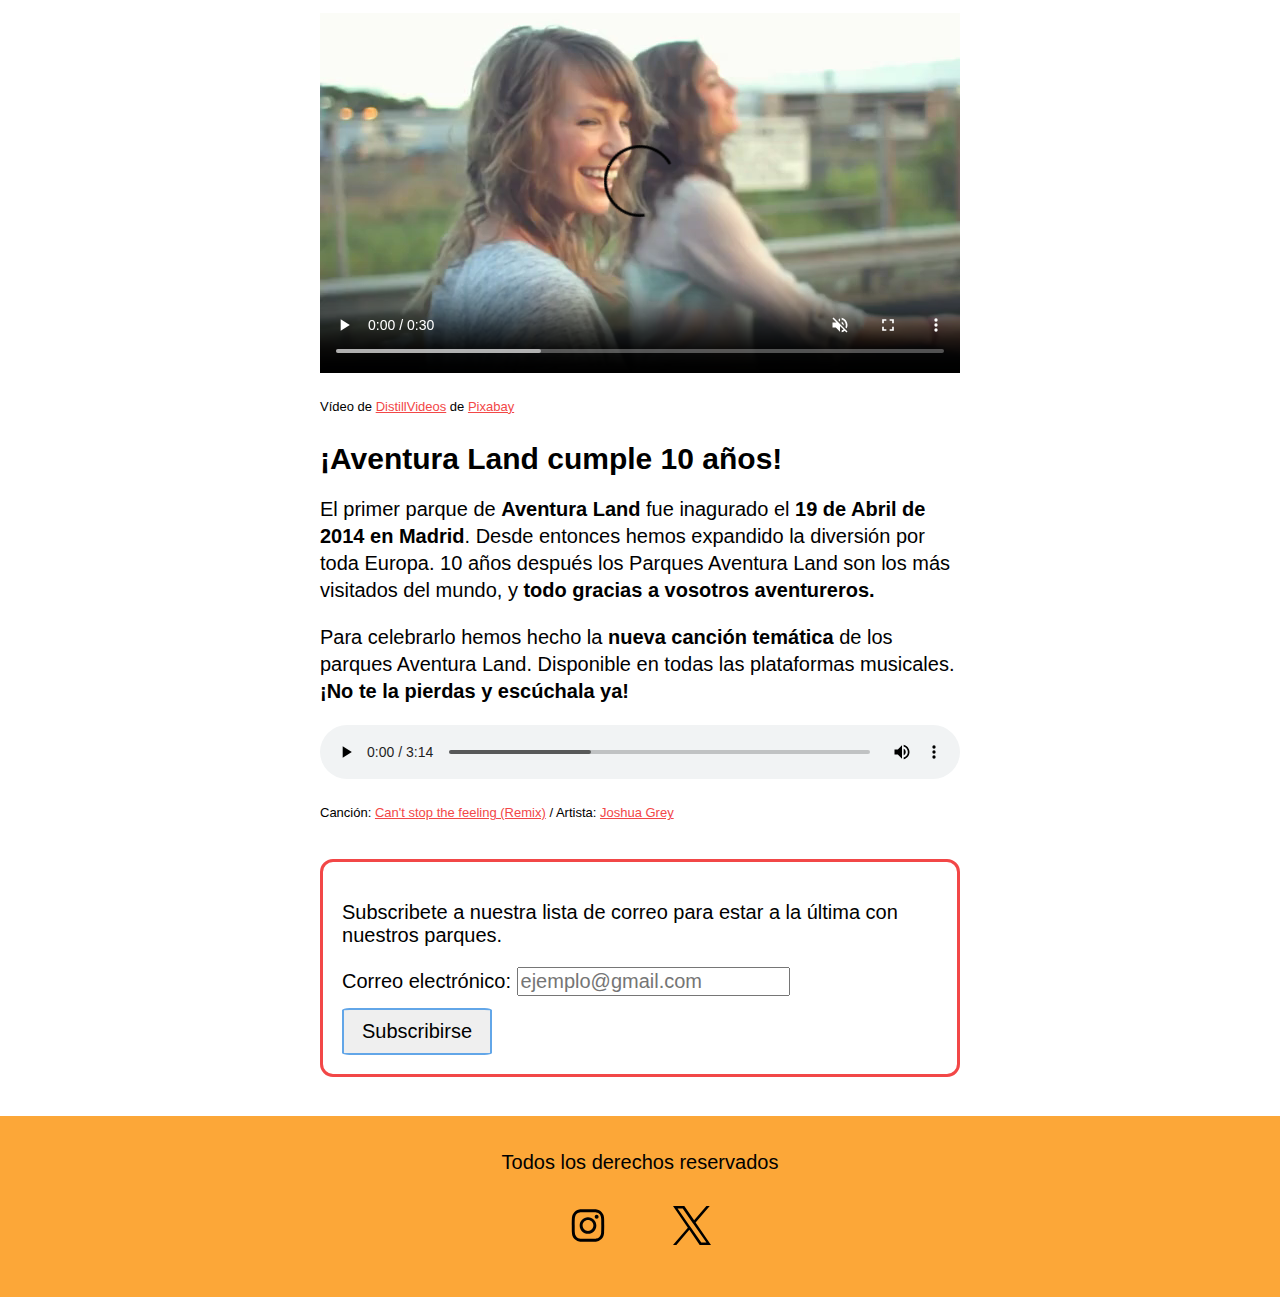
==== commit 557fc453: "terminado y corregido" ====
--- a/index.html
+++ b/index.html
@@ -17,7 +17,7 @@
     <div class="container">
         <header>
             <div class="logo">
-                <img src="img/logo1.svg" alt="logo de aventura land">
+                <img src="img/logo1.svg" alt="">
                 <h1 class="velozin">AVENTURA LAND</h1>
             </div>
             <nav>
@@ -33,7 +33,7 @@
 
                     <div class="mySlides fade">
                         <div class="slide-text"><a
-                                href="https://www.pexels.com/es-es/foto/un-parque-de-atracciones-por-la-noche-2884693/">
+                                href="https://www.pexels.com/es-es/foto/un-parque-de-atracciones-por-la-noche-2884693/" title="Foto de Aventura Land Madrid por la noche">
                                 Foto de Edwin Soto
                             </a></div>
                         <img src="./img/carousel/img2.png" alt="carousel1">
@@ -41,7 +41,7 @@
 
                     <div class="mySlides fade">
                         <div class="slide-text"><a
-                                href="https://www.pexels.com/es-es/foto/vista-de-pajaro-de-la-piscina-y-los-toboganes-1291448/">
+                                href="https://www.pexels.com/es-es/foto/vista-de-pajaro-de-la-piscina-y-los-toboganes-1291448/" title="Foto desde el cielo de la parte acuática de Aventura Land Francia">
                                 Foto de Tom Fisk
                             </a></div>
                         <img src="./img/carousel/img3.png" alt="carousel2">
@@ -49,7 +49,7 @@
 
                     <div class="mySlides fade">
                         <div class="slide-text"><a
-                                href="https://www.pexels.com/es-es/foto/gente-montar-en-barco-34524/">
+                                href="https://www.pexels.com/es-es/foto/gente-montar-en-barco-34524/" title="Foto de personas disfrutando de la atracción ráppidos acuaticos en Aventura Land Suiza">
                                 Foto de Pixabay
                             </a></div>
                         <img src="./img/carousel/img5.png" alt="carousel3">
@@ -67,8 +67,8 @@
                 <div class="card">
                     <div class="face face1">
                         <div class="content">
-                            <img src="./img/iconos/location_on_FILL0_wght400_GRAD0_opsz24.svg">
-                            <h3>Nuestros Parques</h3>
+                            <img src="./img/iconos/location_on_FILL0_wght400_GRAD0_opsz24.svg" alt="">
+                            <h2>Nuestros Parques</h2>
                         </div>
                     </div>
                     <div class="face face2">
@@ -85,8 +85,8 @@
                 <div class="card">
                     <div class="face face1">
                         <div class="content">
-                            <img src="./img/iconos/local_mall_FILL0_wght400_GRAD0_opsz24.svg">
-                            <h3>Compra tus Entradas</h3>
+                            <img src="./img/iconos/local_mall_FILL0_wght400_GRAD0_opsz24.svg" alt="">
+                            <h2>Compra tus Entradas</h2>
                         </div>
                     </div>
                     <div class="face face2">
@@ -161,7 +161,7 @@
                         <label for="correo">Correo electrónico:</label>
                         <input type="text" id="correo" placeholder="ejemplo@gmail.com">
                     </div>
-                    <button type="submit">Subscribirse</button>
+                    <button type="submit" aria-label="Enviar información de subscripción">Subscribirse</button>
                 </form>
             </div>
         </main>
--- a/styles/styleIndex.css
+++ b/styles/styleIndex.css
@@ -182,12 +182,12 @@
     max-width: 100px;
 }
 
-.squares .card .face.face1 .content h3 {
+.squares .card .face.face1 .content h2 {
     margin: 10px 0 0;
     padding: 0;
     color: #fff;
     text-align: center;
-    font-size: 1.5em;
+    font-size: 30px;
 }
 
 .squares .card .face.face2 {
@@ -248,12 +248,13 @@
 }
 
 .creditos a{
-    text-decoration: none;
+    text-decoration: underline;
     color: #F24747;
 }
 
 .creditos a:hover{
    text-decoration: underline;
+   color: #62A6E8;
 }
 
 .subscribe{
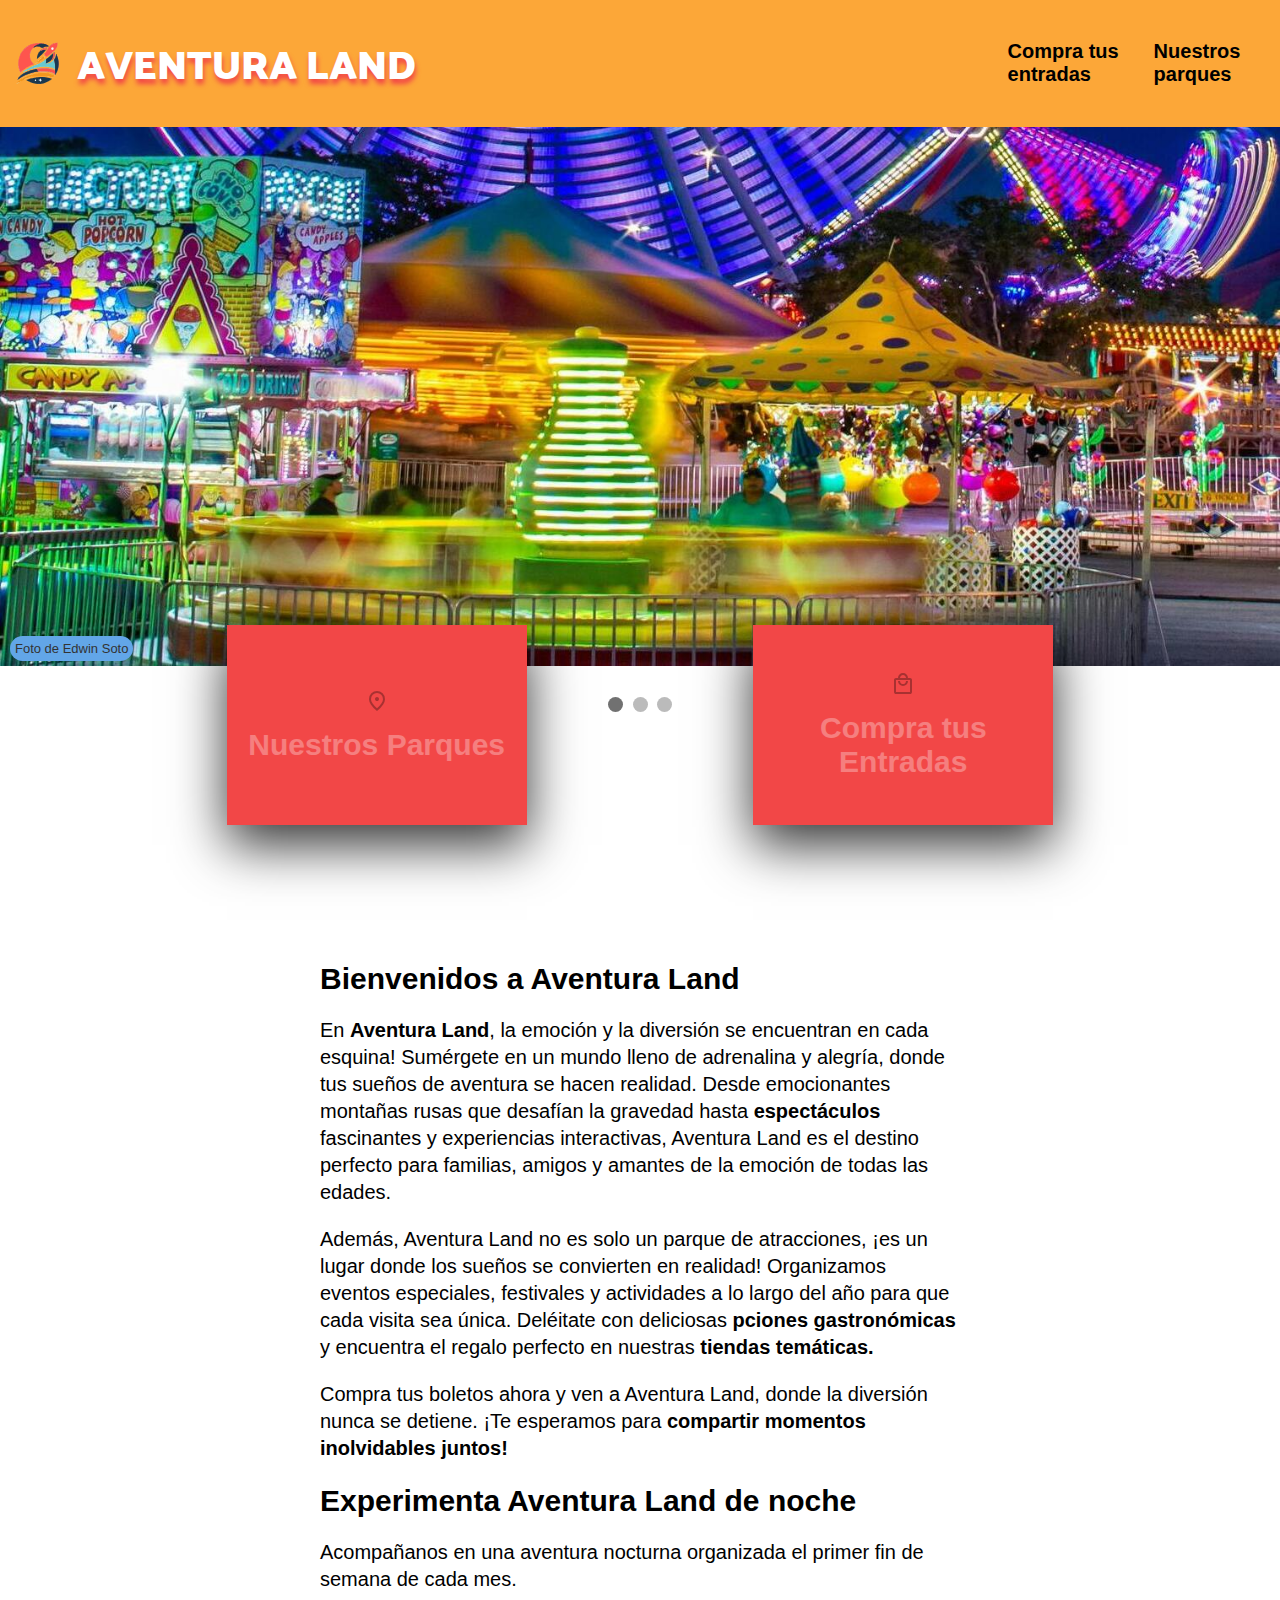
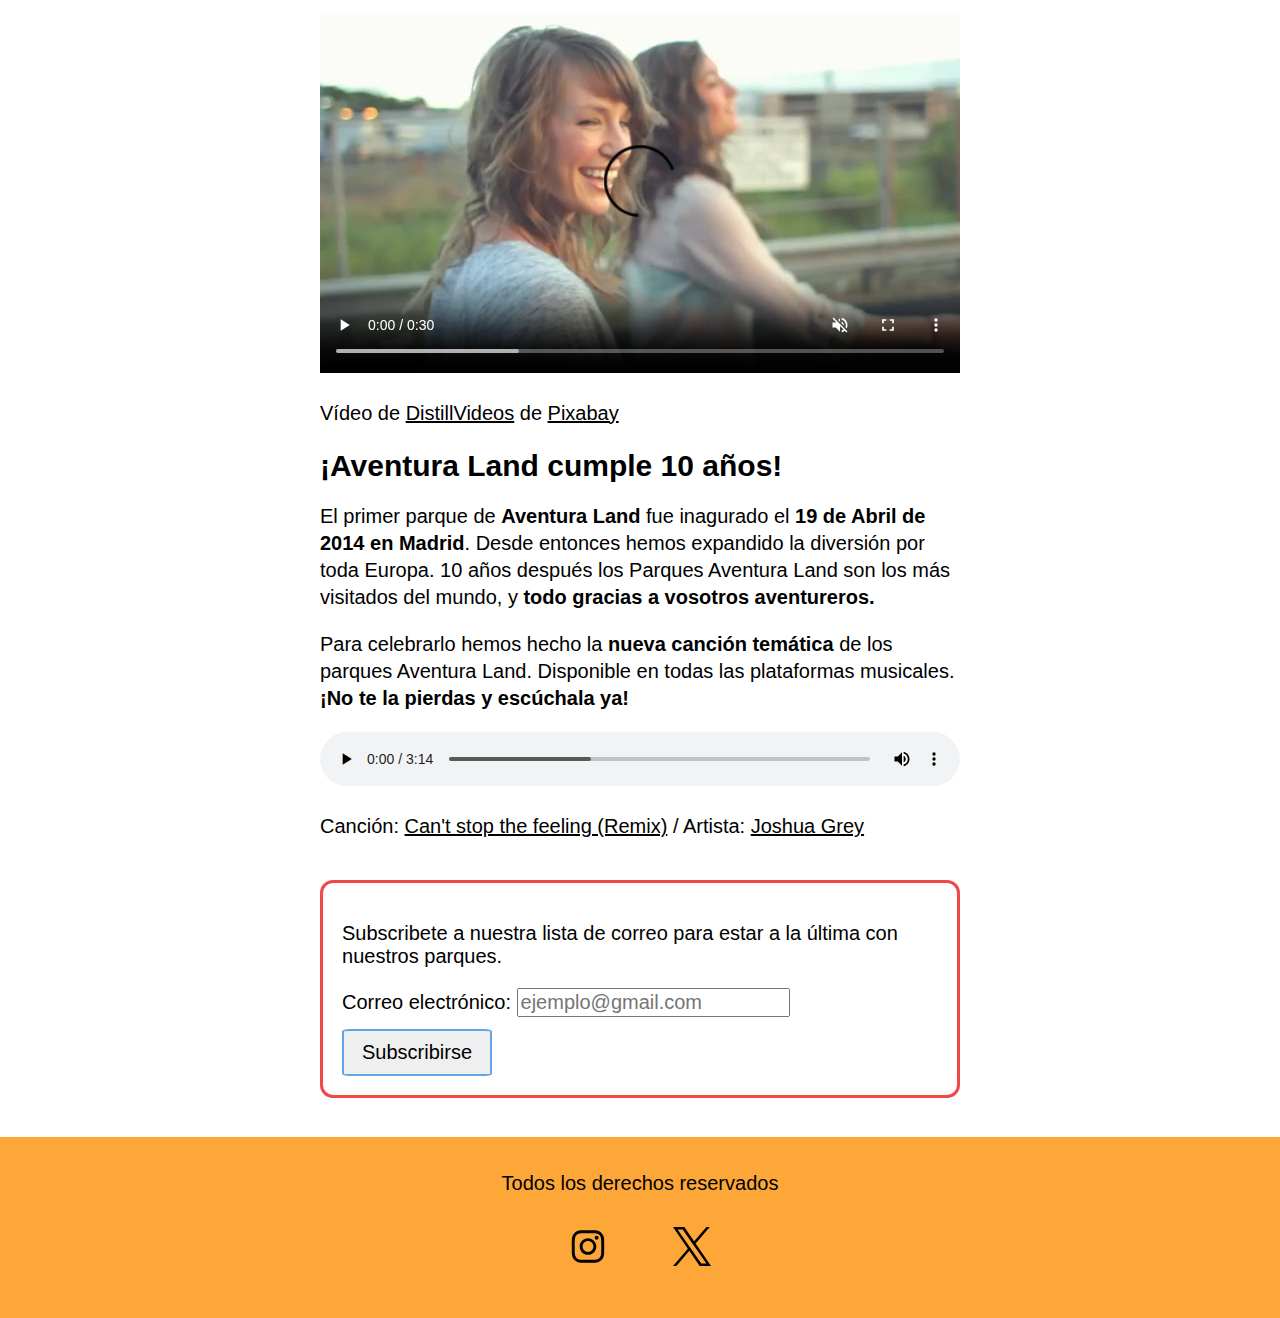
==== commit 0ed3bf35: "corregido otra vez" ====
--- a/index.html
+++ b/index.html
@@ -124,7 +124,7 @@
                 <h2>Experimenta Aventura Land de noche</h2>
                 <p>Acompañanos en una aventura nocturna organizada el primer fin de semana de cada mes.</p>
                 <video controls muted>
-                    <source src="img/videos/fun_fair_-_40 (360p).mp4" type="video/mp4">
+                    <source src="img/videos/fun_fair_-_40-_(360p).mp4" type="video/mp4">
                     <source src="img/videos/fun_fair_-_40-_360p_.webm" type="video/webm">
                     Tu navegador no soporta la etiqueta de video.
                 </video>
--- a/styles/styleIndex.css
+++ b/styles/styleIndex.css
@@ -244,17 +244,17 @@
 }
 
 .creditos{
-    font-size: 13px;
+    font-size: 20px;
 }
 
 .creditos a{
     text-decoration: underline;
-    color: #F24747;
+    color: black;
 }
 
 .creditos a:hover{
    text-decoration: underline;
-   color: #62A6E8;
+   color: #F24747;
 }
 
 .subscribe{
